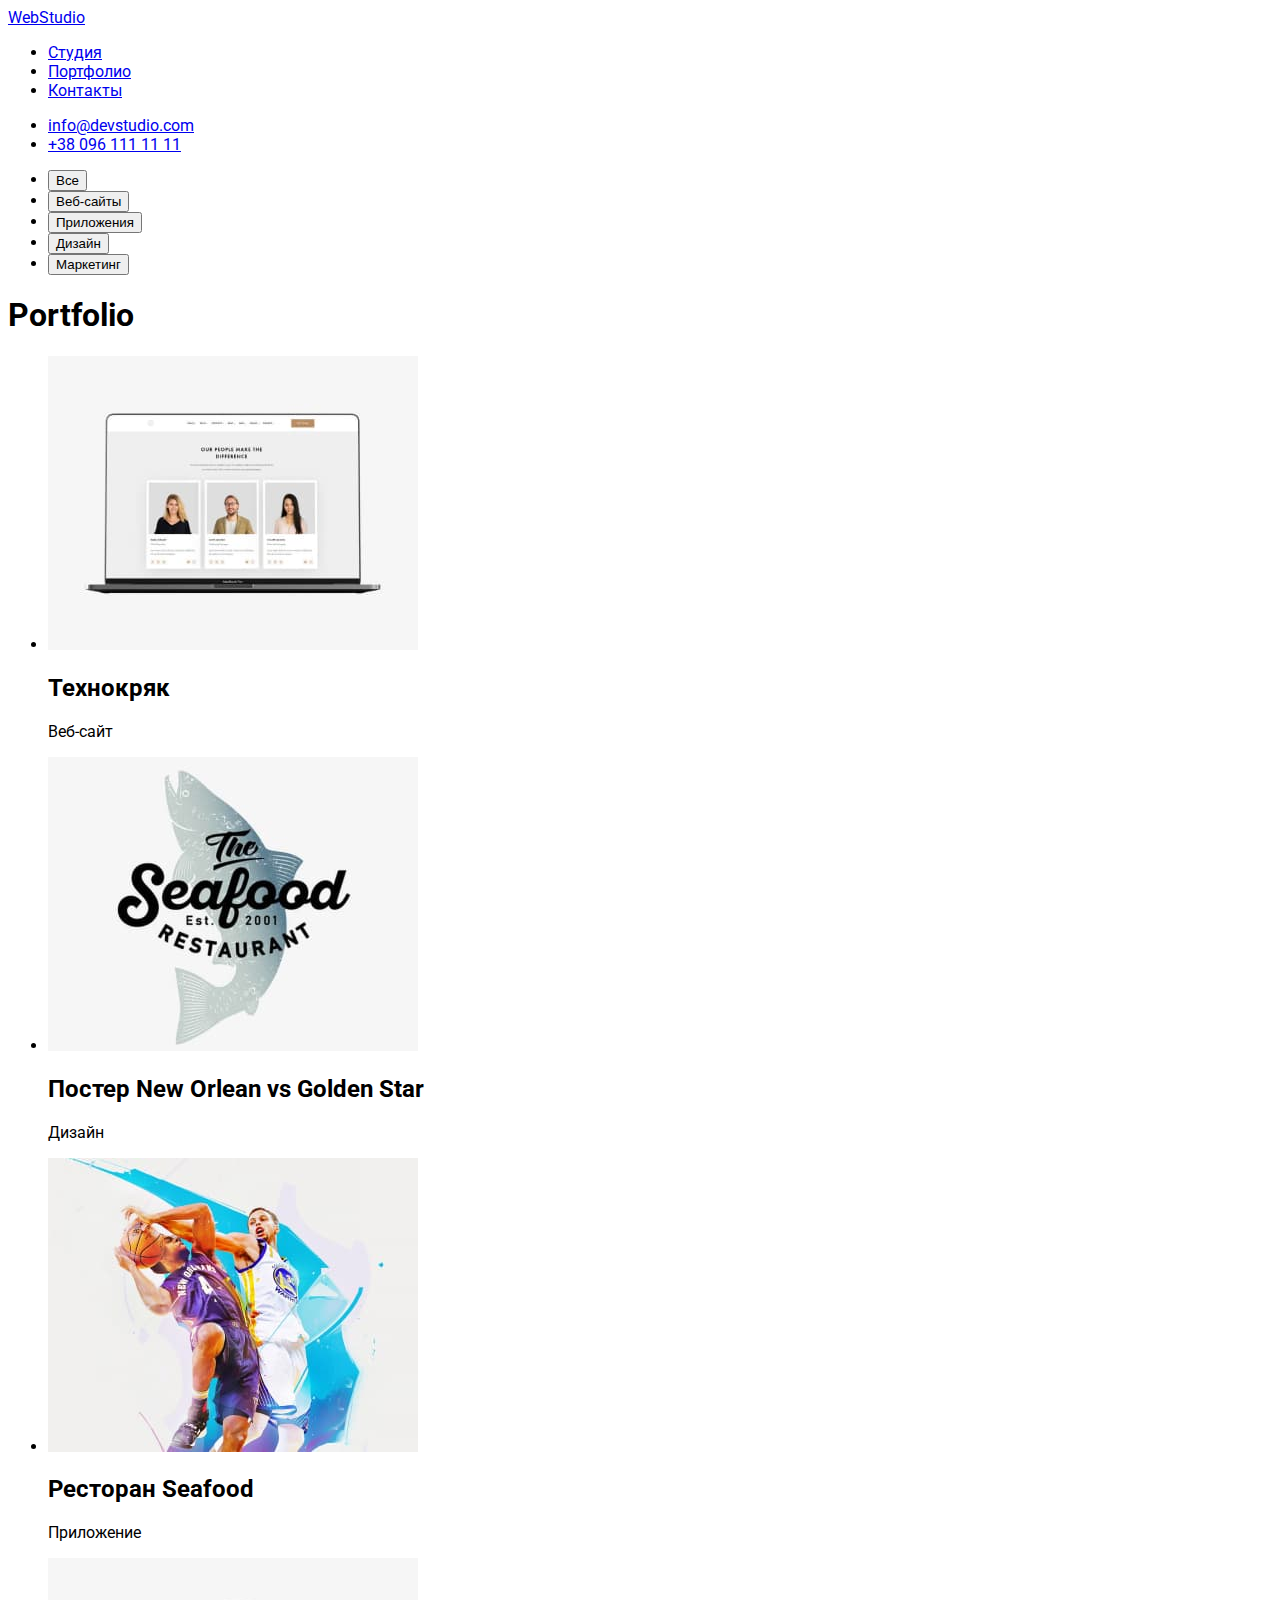
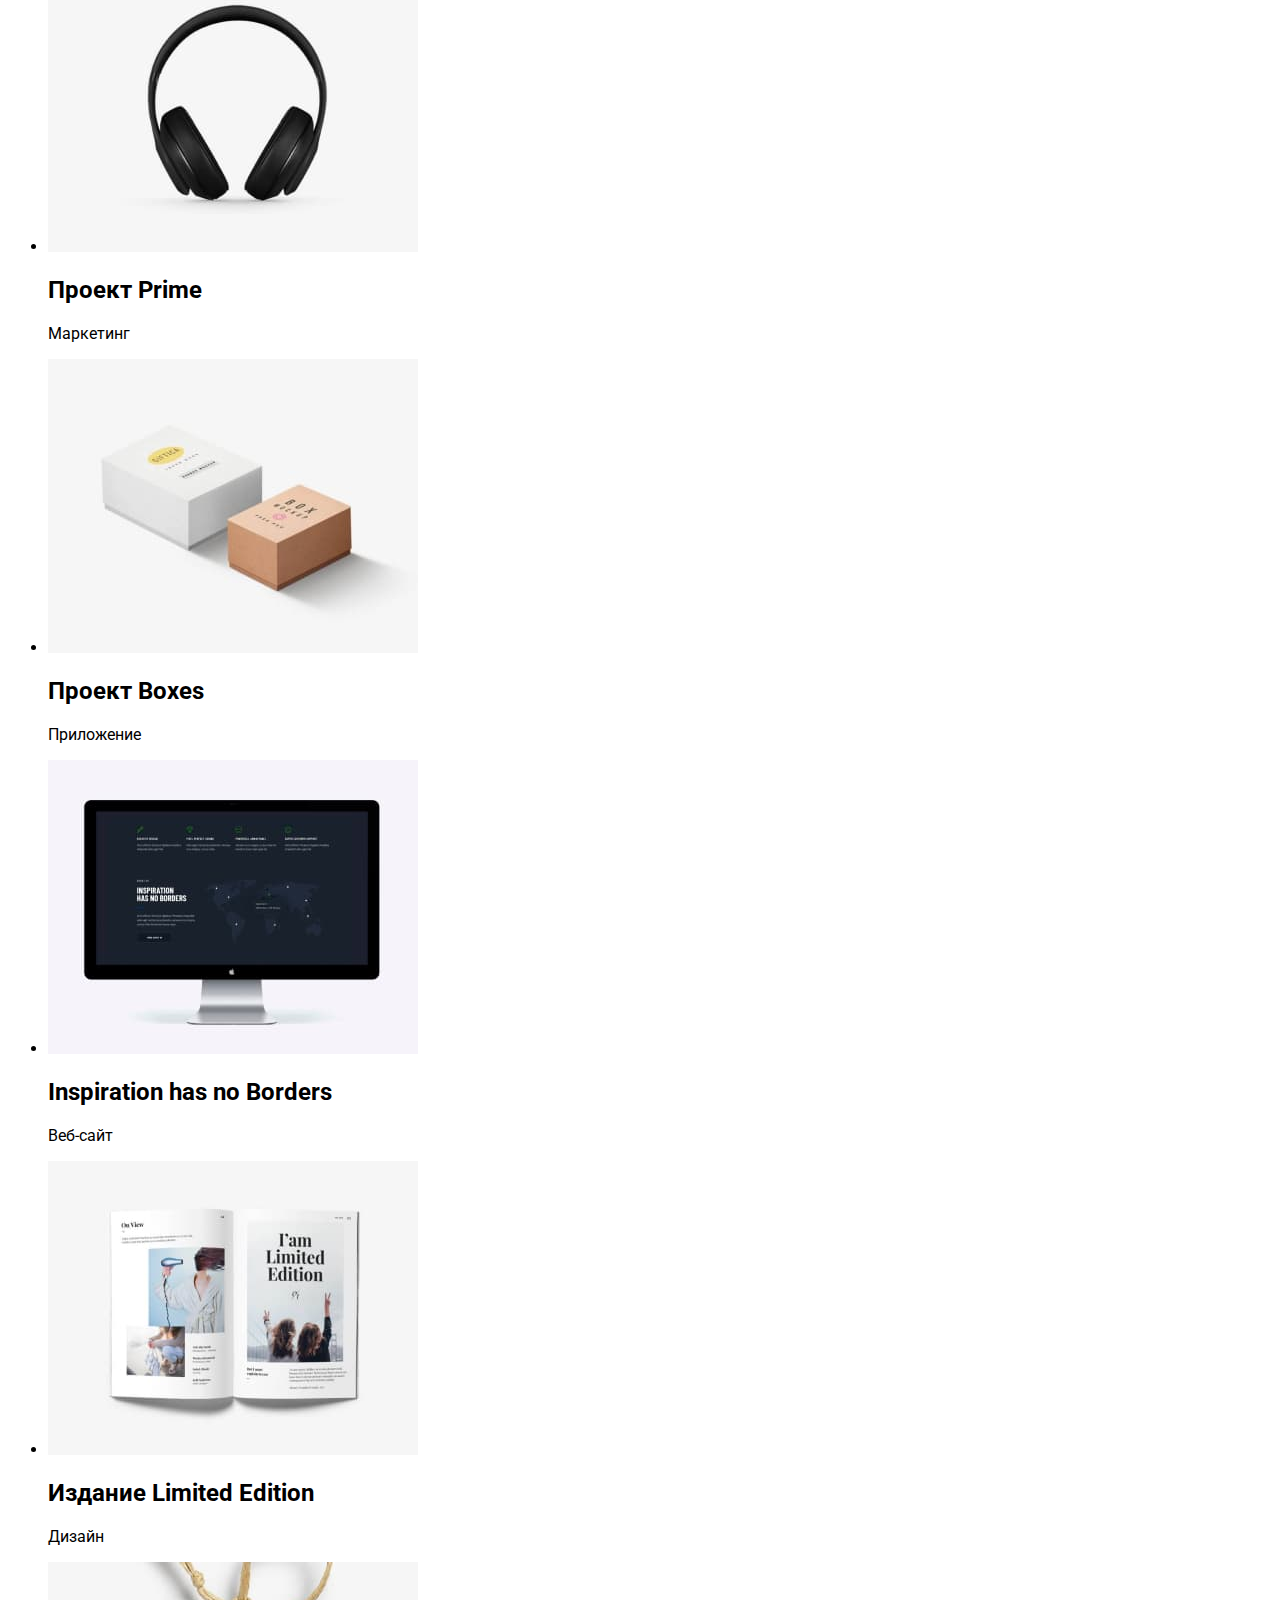
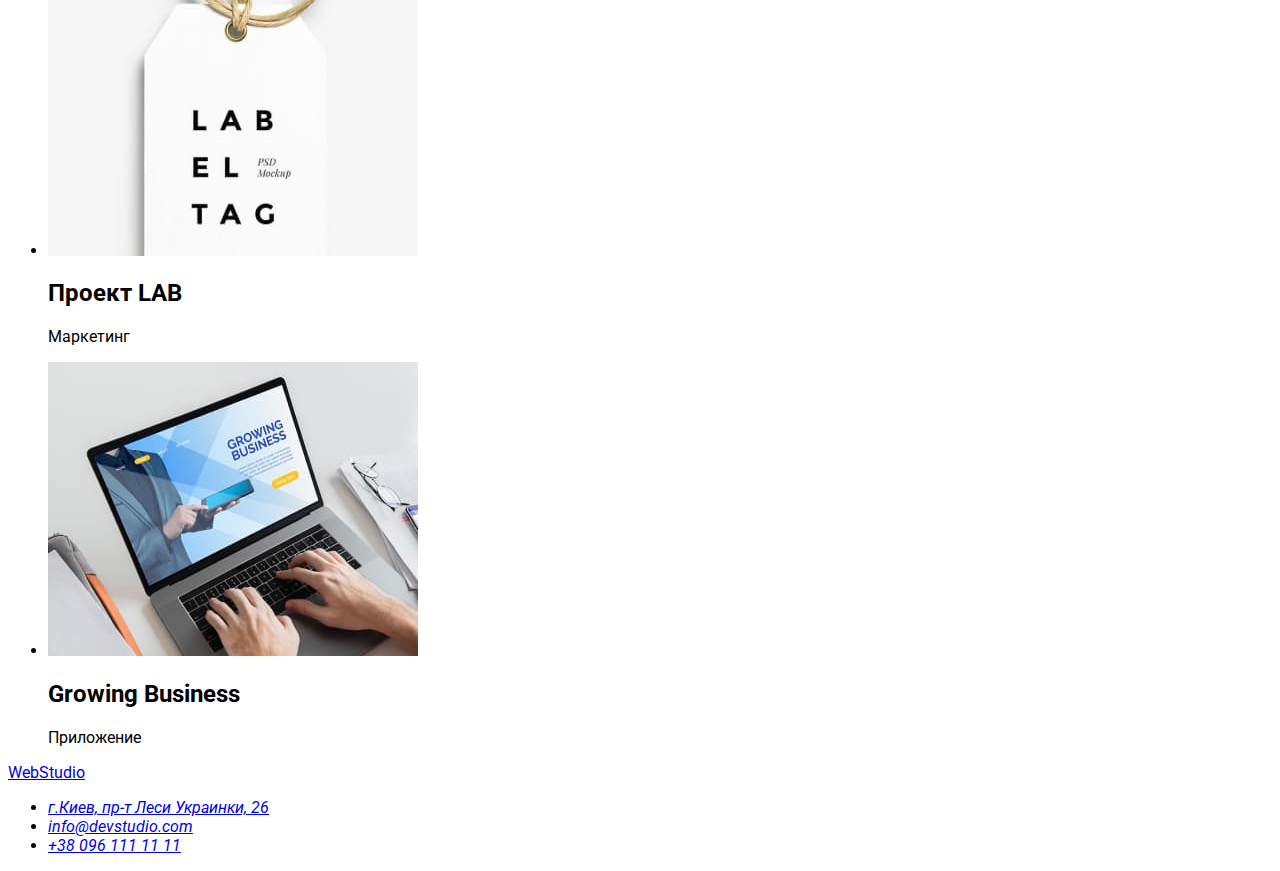
==== portfolio.html @ 1fa82687 "Portfolio html" ====
<!DOCTYPE html>
<html lang="en">

<head>
    <meta charset="UTF-8">
    <meta http-equiv="X-UA-Compatible" content="IE=edge">
    <meta name="viewport" content="width=device-width, initial-scale=1.0">
    <title>WebStudio</title>
    <link rel="preconnect" href="https://fonts.googleapis.com">
    <link rel="preconnect" href="https://fonts.gstatic.com" crossorigin>
    <link href="https://fonts.googleapis.com/css2?family=Roboto:wght@400;500;700;900&display=swap" rel="stylesheet">
    <link rel="stylesheet" href="./css/styles.css">
</head>

<body>
    <!-- шапка-->
    <header>
        <nav>
            <a href="./index.html">WebStudio</a>
            <ul>
                <li> <a href="/">Студия</a></li>
                <li> <a href="/">Портфолио</a></li>
                <li> <a href="/">Контакты</a></li>
            </ul>
        </nav>
        <ul>
            <li> <a href="mailto:info@devstudio.com">info@devstudio.com</a></li>
            <li> <a href="tel:+380961111111">+38 096 111 11 11</a></li>

        </ul>
    </header>

    <main>
      <section>
        <!-- <h2> Фильтры </h2> -->
        <ul>
            <li>
                <button type="button">Все</button>
            </li>
            <li>
                <button type="button">Веб-сайты</button>
            </li>
            <li>
                <button type="button">Приложения</button>
            </li>
            <li>
                <button type="button">Дизайн</button>
            </li>
            <li>
                <button type="button">Маркетинг</button>
            </li>
        </ul>
      </section>
    <!-- Project -->
        <section>
            <h1>Portfolio</h1>
            <ul>
                <li><img src="./img/project1.jpg" alt="Монитор">
                <h2>Технокряк </h2>
                <p>Веб-сайт</p>
                </li>
                <li><img src="./img/project2.jpg" alt="Баскетбол">
                <h2>Постер New Orlean vs Golden Star </h2>
                <p>Дизайн</p></li>
                <li><img src="./img/project3.jpg" alt="Ресторан Seafood">
                <h2>Ресторан Seafood </h2>
                <p>Приложение </p></li>
                <li><img src="./img/project4.jpg" alt="Игровые наушники">
                <h2>Проект Prime </h2>
                <p>Маркетинг</p></li>
                <li><img src="./img/project5.jpg" alt="Две коробочки">
                <h2>Проект Boxes</h2>
                <p>Приложение</p></li>
                <li><img src="./img/project6.jpg" alt="Экран моноблока">
                <h2>Inspiration has no Borders</h2>
                <p>Веб-сайт</p></li>
                <li><img src="./img/project7.jpg" alt="Открытая книга">
                 <h2>Издание Limited Edition</h2>
                <p>Дизайн</p></li>
                <li><img src="./img/project8.jpg" alt="Этикетка карточка">
                 <h2>Проект LAB</h2>
                <p>Маркетинг</p></li>
                <li><img src="./img/project9.jpg" alt="Открытый ноутбук">
                 <h2>Growing Business</h2>
                <p>Приложение</p></li>
            </ul>
        </section>
    </main>
    <!-- Footer-->
    <footer>
        <div>
            <a href="./index.html">WebStudio</a>
            <address>
                <ul>
                    <li><a
                            href="https://www.google.com.ua/maps/place/%D0%B1%D1%83%D0%BB.+%D0%9B%D0%B5%D1%81%D0%B8+%D0%A3%D0%BA%D1%80%D0%B0%D0%B8%D0%BD%D0%BA%D0%B8,+26,+%D0%9A%D0%B8%D0%B5%D0%B2,+02000/@50.4265807,30.5361971,17z/data=!3m1!4b1!4m5!3m4!1s0x40d4cf0e033ecbe9:0x57a4dffefec77da0!8m2!3d50.4265807!4d30.5383858?hl=ru">
                            г.Киев, пр-т Леси Украинки, 26</a></li>
                    <li> <a href="mailto:info@devstudio.com">info@devstudio.com</a></li>
                    <li> <a href="tel:+380961111111">+38 096 111 11 11</a></li>
                </ul>
            </address>


        </div>
    </footer>
</body>

</html>
---- css/styles.css ----
body {
  font-family: "Roboto", sans-serif;
}
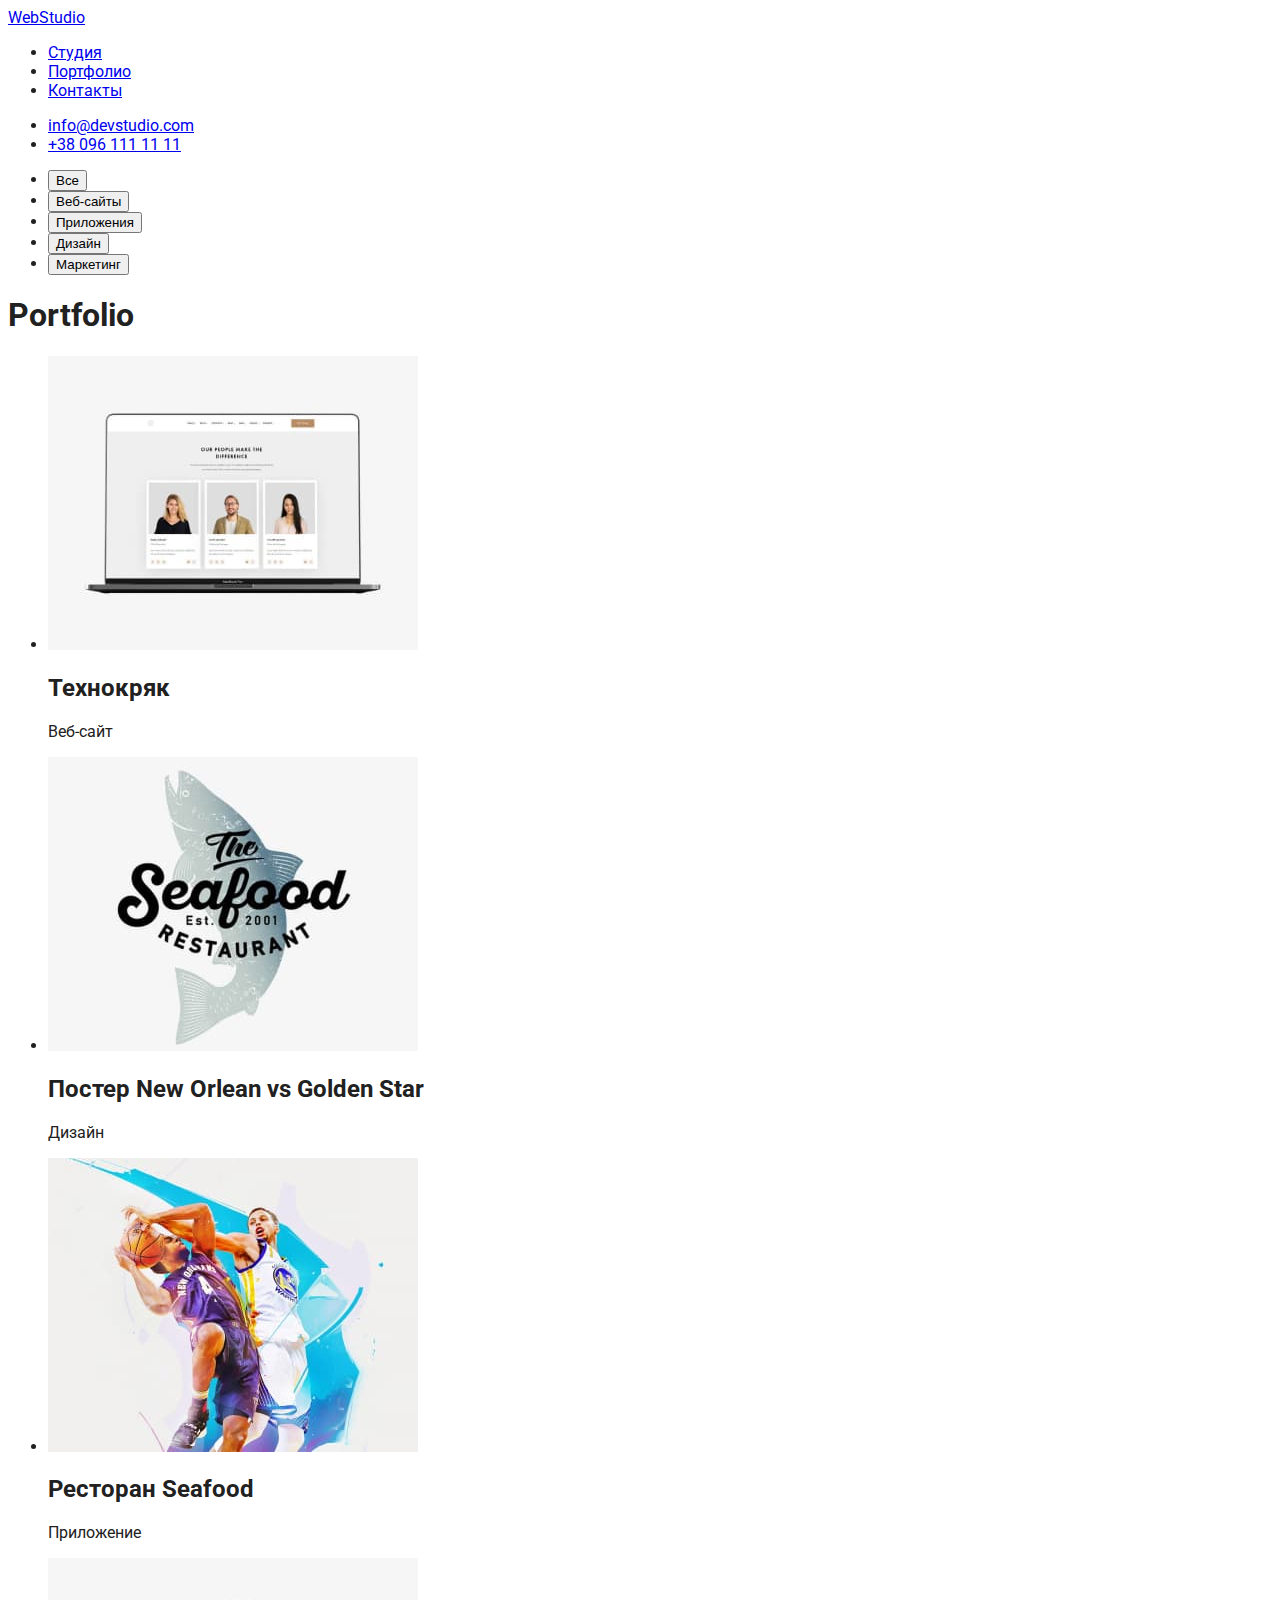
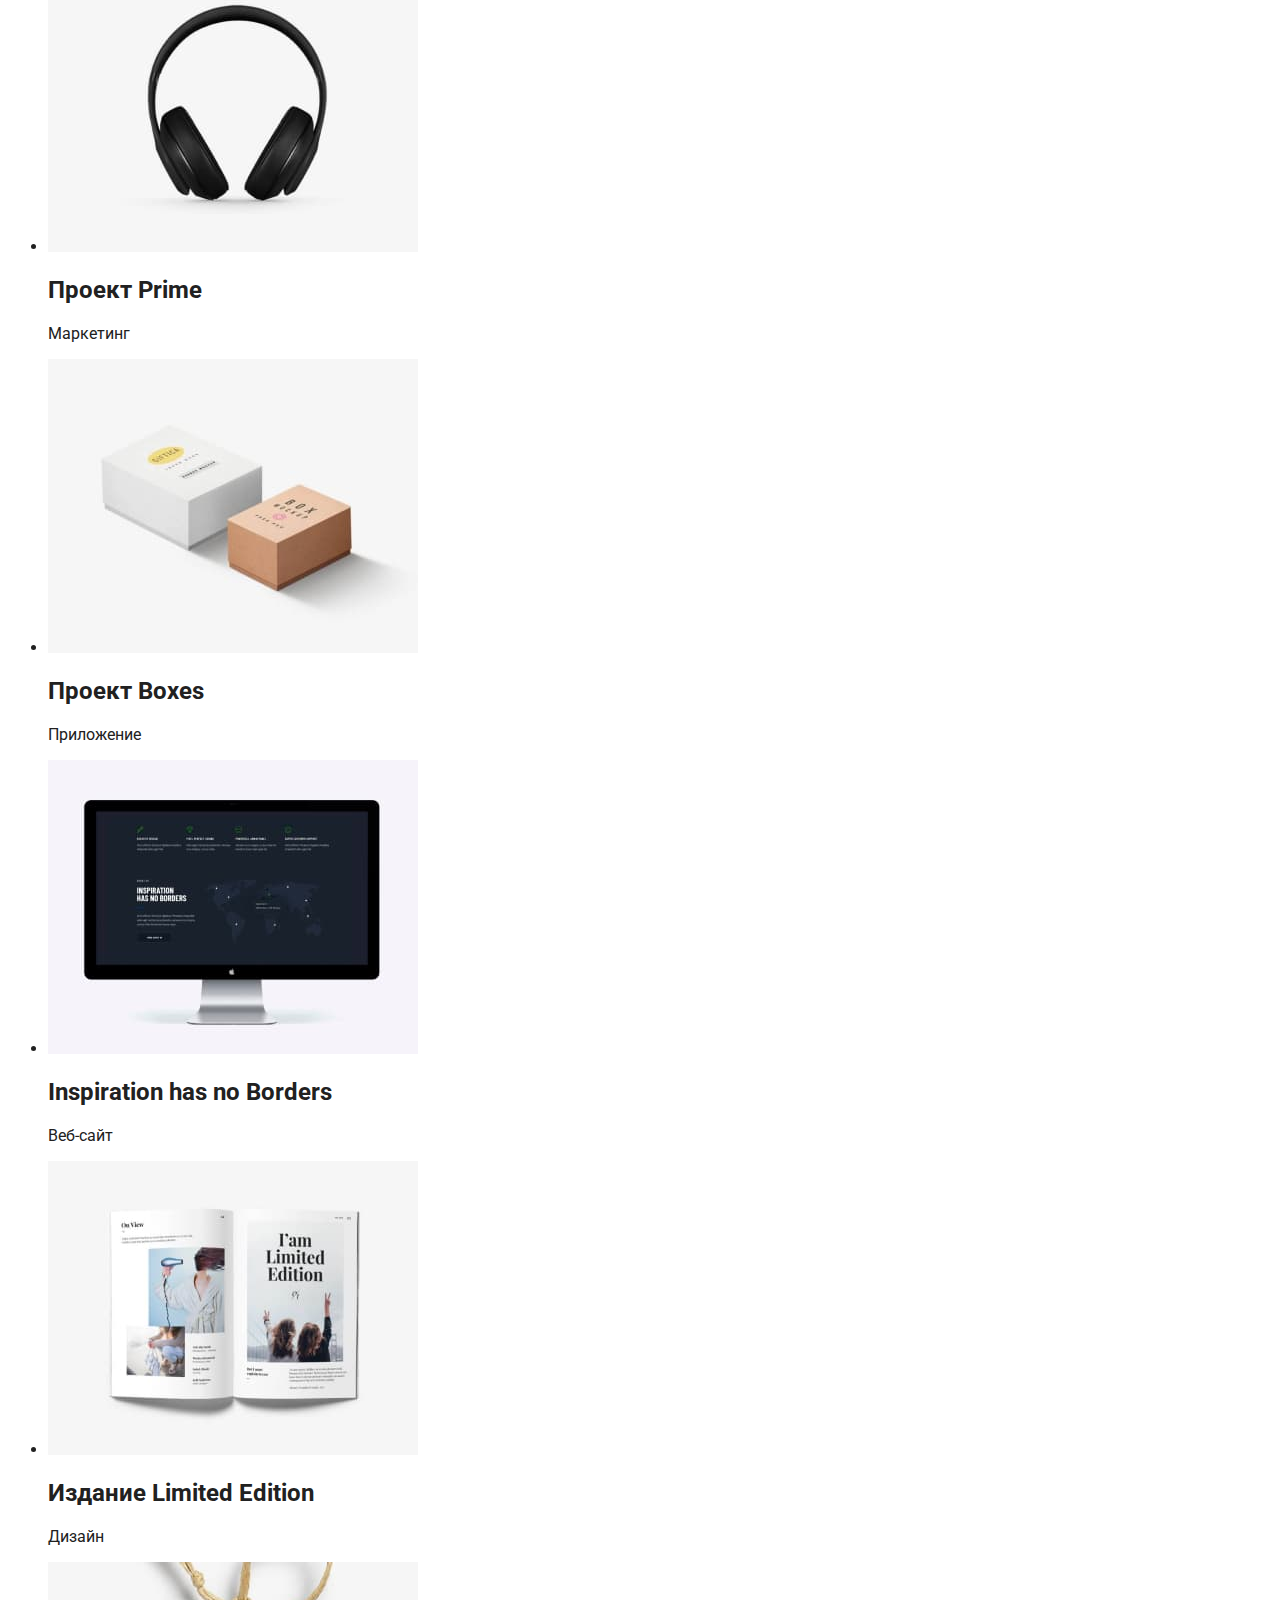
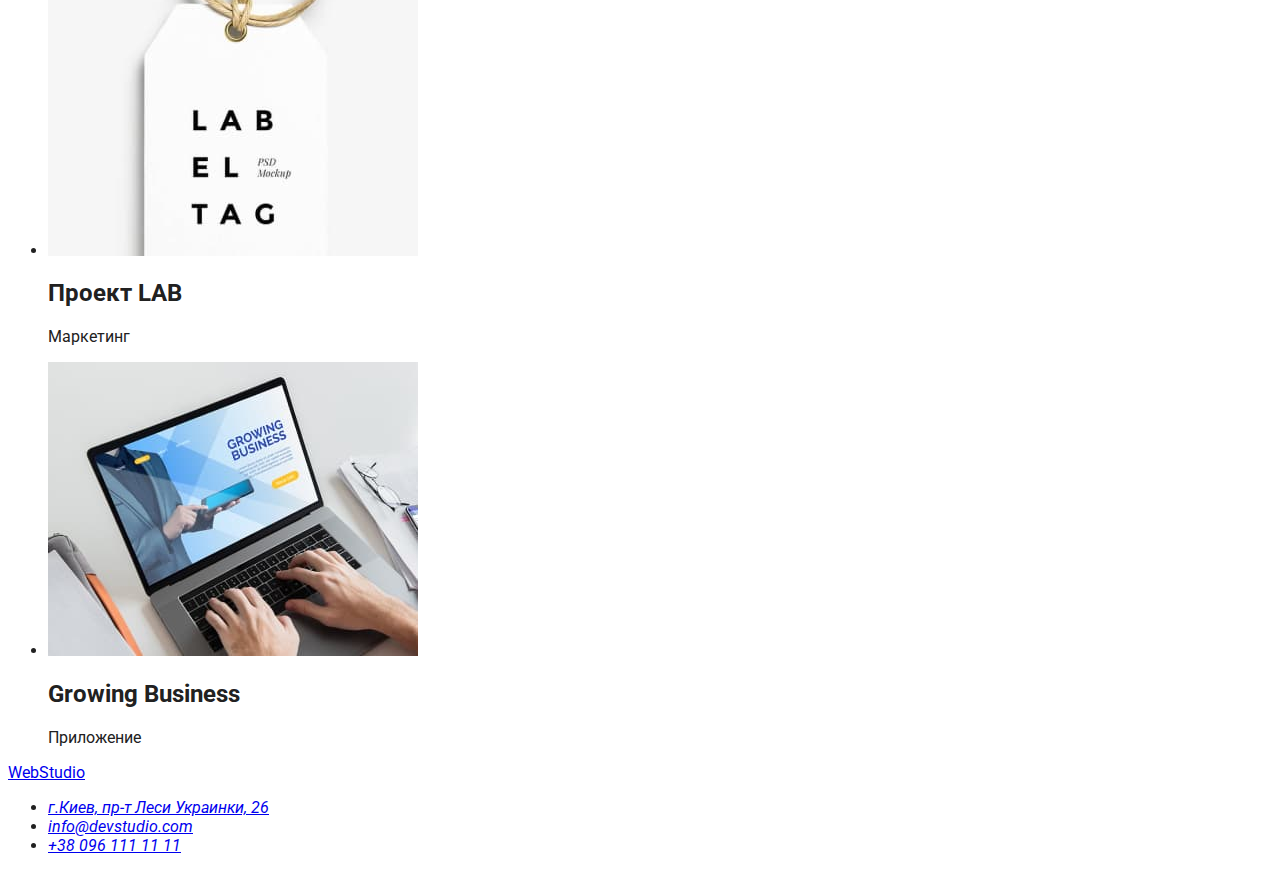
==== commit 9c209c28: "page-studio" ====
--- a/portfolio.html
+++ b/portfolio.html
@@ -18,7 +18,7 @@
         <nav>
             <a href="./index.html">WebStudio</a>
             <ul>
-                <li> <a href="/">Студия</a></li>
+                <li> <a href="./index.html">Студия</a></li>
                 <li> <a href="/">Портфолио</a></li>
                 <li> <a href="/">Контакты</a></li>
             </ul>
--- a/css/styles.css
+++ b/css/styles.css
@@ -1,3 +1,196 @@
-body {
+:root {
+    --primary-text-color: #212121;
+    --text-color: #757575;
+    --color-accent:#2196F3;
+}
+  body {
   font-family: "Roboto", sans-serif;
+  background-color: #ffffff;
+  color: #212121;
 }
+/*  Основной цвет текста черный #212121  */
+/*  Вторичный цвет черного текста #757575 */
+/*  Цвет текста белый #FFFFFF */
+/*  Цвет акцента #2196F3 */
+/*  Цвет футера емаил и тел rgba(255, 255, 255, 0.6)*/
+/*  Первичный светлый цвет фона  #FFFFFF */
+/*  Первичный черный цвет фона #2F303A */
+/*  Вторичный светлый цвет фона #EEEEEE */
+/*  Фон секции особенности и работа #E5E5E5  */
+/*  Фон секции команда #F5F4FA  */
+
+.list {
+  list-style: none;
+}
+
+/*------------Header-------  */
+.logo {
+  color: var(--primary-text-color);
+  font-weight: 700;
+  font-size: 26px;
+  line-height: 1,19;
+  letter-spacing: 0.03em;
+}
+.site-nav .link {
+  color: var(--primary-text-color);
+  font-weight: 500;
+  font-size: 14px;
+  line-height: 16px;
+  letter-spacing: 0.02em;
+}
+.site-nav .link:hover,
+.site-nav .link:focus {
+  color: var(--color-accent);
+}
+
+.header-contacts .link {
+  color: var(--text-color);
+  font-weight: 500;
+  font-size: 14px;
+  line-height: 1,14;
+  letter-spacing: 0.02em
+}
+.header-contacts .link:hover,
+.header-contacts .link:focus{
+  color: var(--color-accent );
+}
+
+/* ----------- Hero------------ */
+.hero{
+  /* width: 1600px;
+  height: 600px;
+  left: 0px;
+  top: 80px; */
+  background: #2F303A;
+}
+.hero-title{
+  font-weight: 900;
+  font-size: 44px;
+  line-height: 1,36;
+  text-align: center;
+  letter-spacing: 0.06em;
+  text-transform: uppercase;
+  color: #FFFFFF;
+  
+}
+.hero-btn{
+
+}
+.button {
+  cursor: pointer;
+}
+
+/* ------------Features -------- */
+
+.features {
+  background-color:#E5E5E5 ;
+}
+
+.features-list {}
+
+.features-title {
+  font-weight: 700;
+  font-size: 14px;
+  line-height: 1.14;
+  letter-spacing: 0.03em;
+  text-transform: uppercase;
+  color: var(--primary-text-color);
+}
+
+.features-text {
+  font-weight: 400;
+  font-size: 14px;
+  line-height: 1,71;
+  letter-spacing: 0.03em;
+  color: var(--text-color);
+}
+
+/* -----   work --------- */
+
+.work {
+  background-color: #E5E5E5;
+}
+
+.work-title {
+  font-weight: 700;
+  font-size: 36px;
+  line-height: 1,16;
+  text-align: center;
+  letter-spacing: 0.03em;
+  color: var(--primary-text-color)
+}
+.work-list {}
+
+/* ------- Team---------- */
+.team {
+  background: #F5F4FA;
+}
+
+.team-title {
+  font-weight: 700;
+  font-size: 36px;
+  line-height: 1,16;
+  text-align: center;
+  letter-spacing: 0.03em;
+  color: var(--primary-text-color);
+}
+
+.team-list {
+  background-color: #ffffff;
+}
+
+.team-picture {}
+
+.picture-title {
+  font-weight: 500;
+  font-size: 16px;
+  line-height: 1,18;
+  text-align: center;
+  letter-spacing: 0.03em;
+  color: var(--primary-text-color)
+}
+
+.picture-text {
+  font-weight: 400;
+  font-size: 16px;
+  line-height: 1,18;
+  text-align: center;
+  letter-spacing: 0.03em;
+  
+  color: var(--text-color);
+}
+/* ------ footer------- */
+.footer {
+  background-color: #2F303A;
+
+}
+.footer-logo{font-weight: 700;
+font-size: 26px;
+line-height: 1,19;
+letter-spacing: 0.03em;
+color: #FFFFFF;}
+
+.footer-link {
+  font-style: normal ;
+}
+.link-map{
+font-weight: 400;
+font-size: 14px;
+line-height: 1,71;
+letter-spacing: 0.03em;
+color: #FFFFFF;
+}
+.link-email{
+font-weight: 400;
+font-size: 14px;
+line-height: 1,71;
+letter-spacing: 0.03em;
+color: rgba(255, 255, 255, 0.6);
+}
+.link-tel{
+font-weight: 400;
+font-size: 14px;
+line-height: 1,71;
+letter-spacing: 0.03em;
+color: rgba(255, 255, 255, 0.6);
+}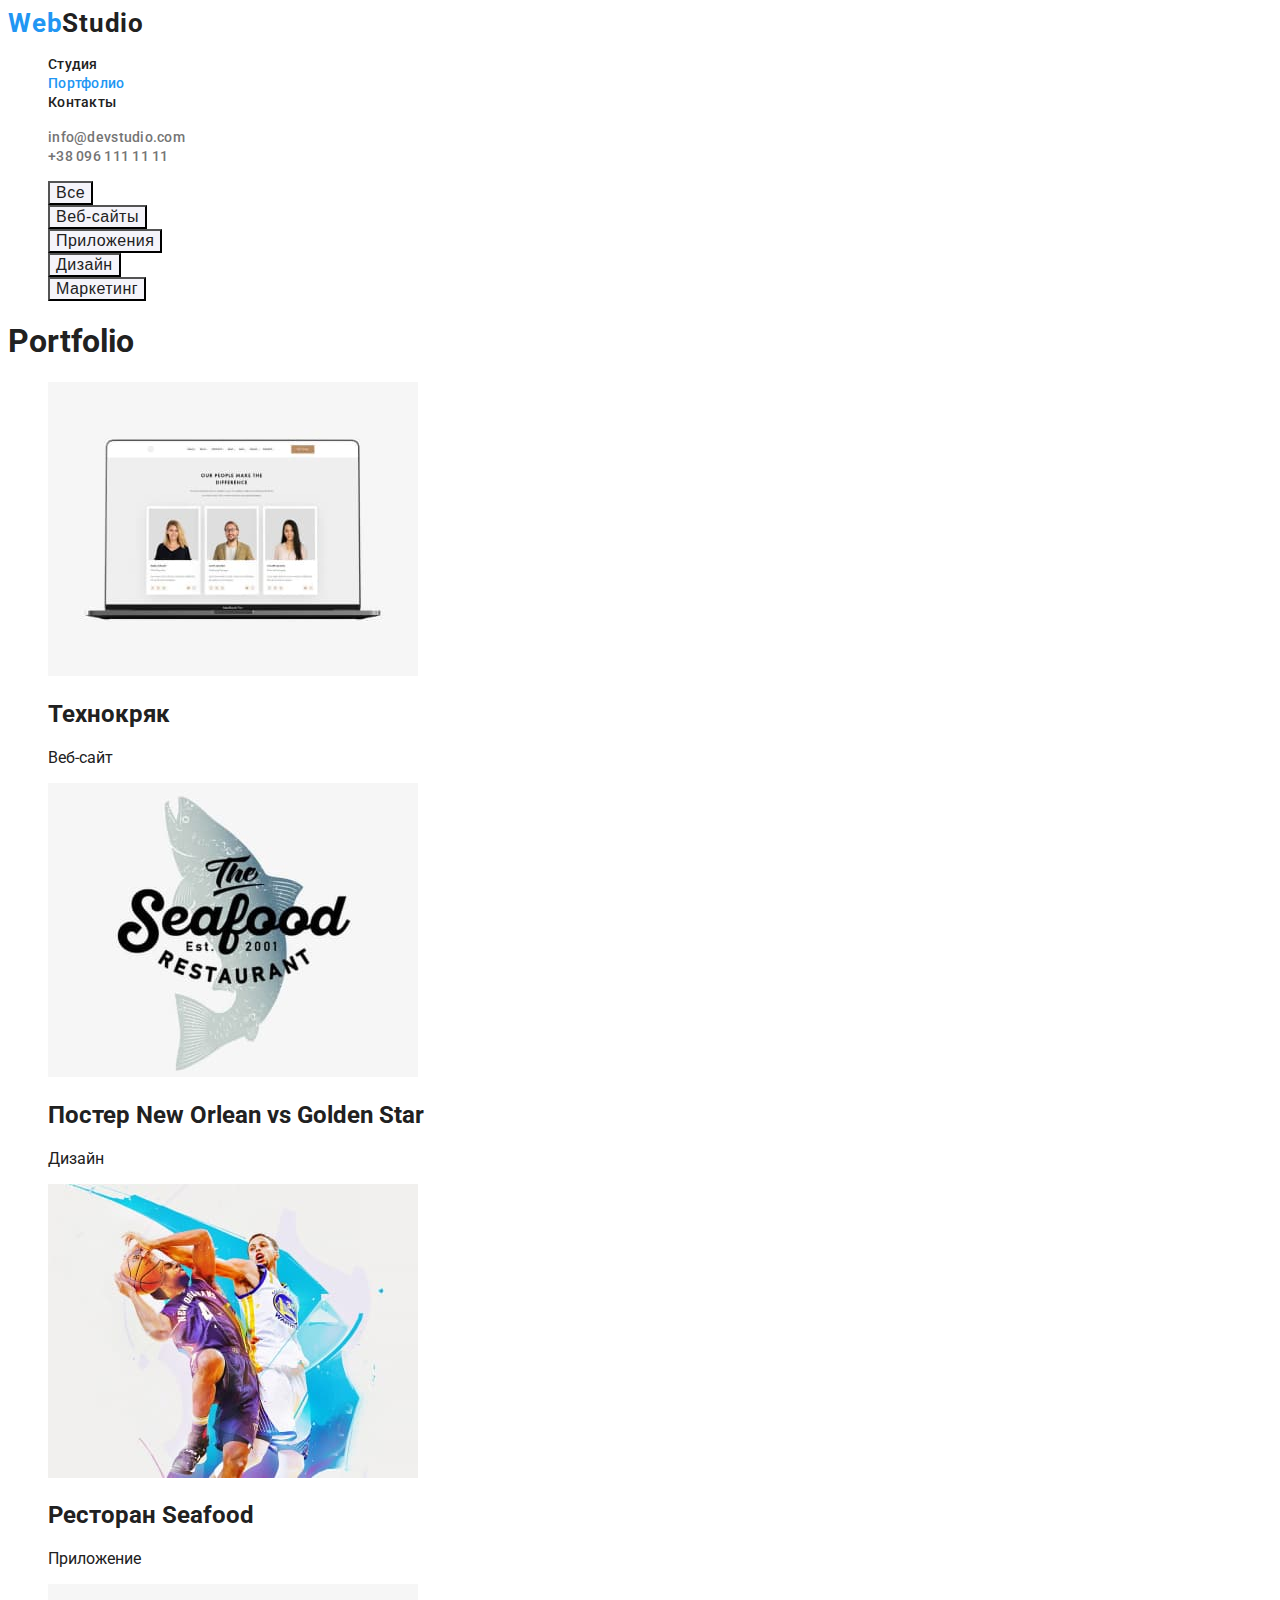
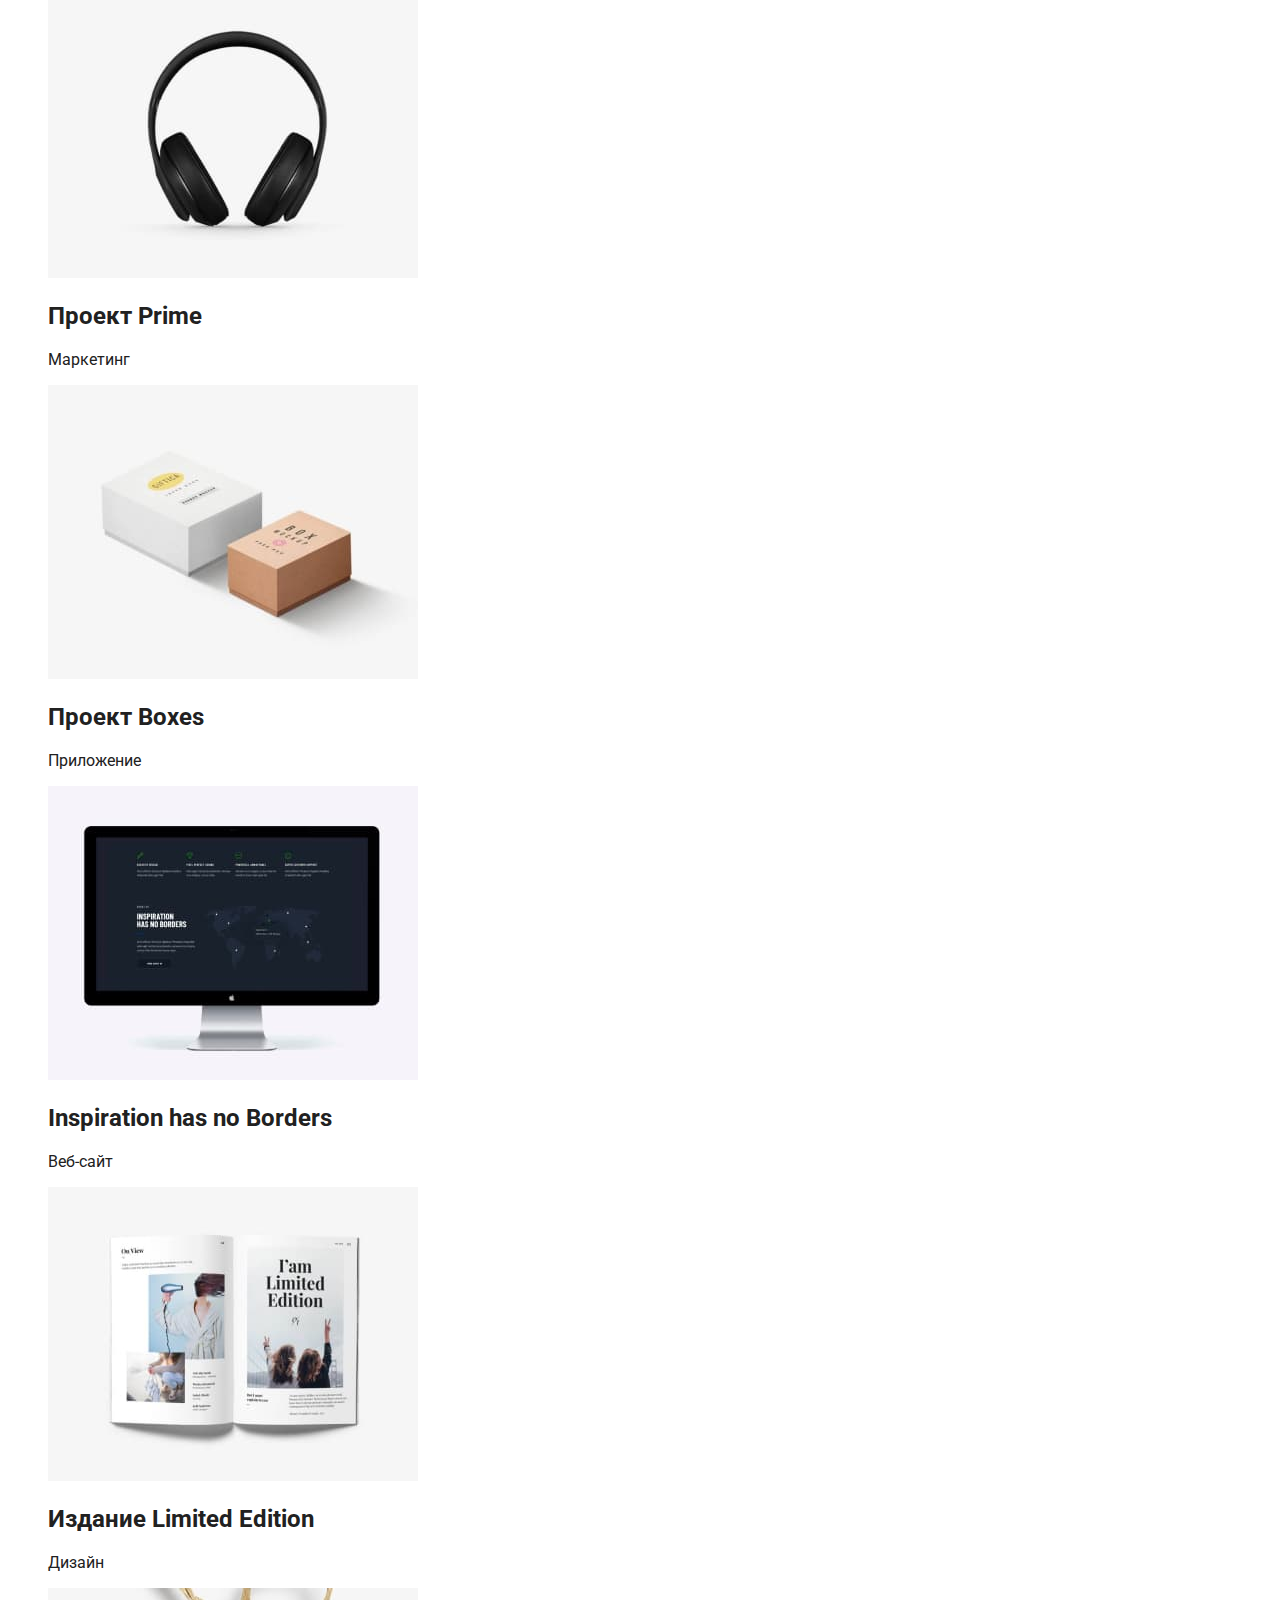
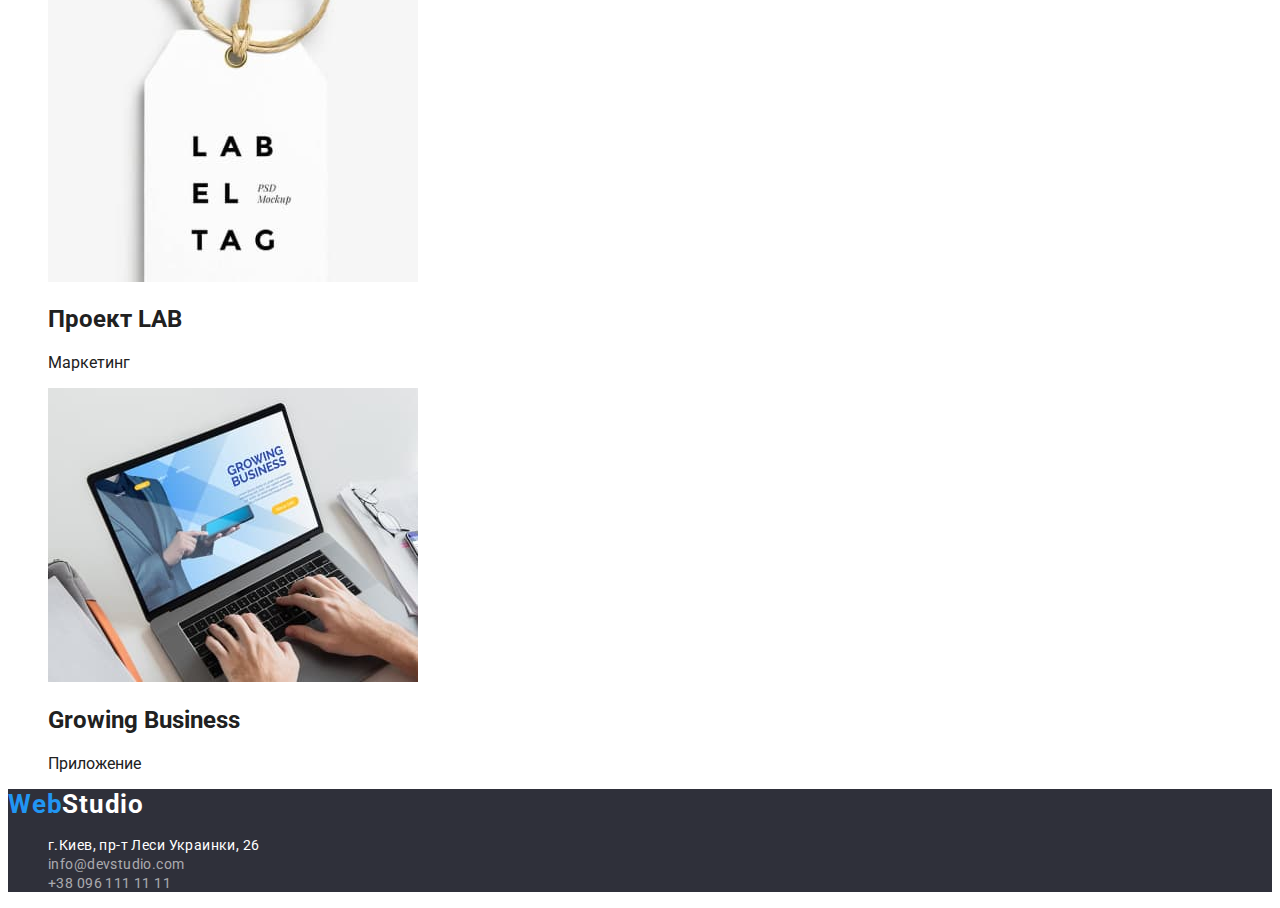
==== commit 15b368d7: "добавляет цвета" ====
--- a/portfolio.html
+++ b/portfolio.html
@@ -13,96 +13,94 @@
 </head>
 
 <body>
-    <!-- шапка-->
-    <header>
+    <!-- header -->
+    <header class="header-page">
         <nav>
-            <a href="./index.html">WebStudio</a>
-            <ul>
-                <li> <a href="./index.html">Студия</a></li>
-                <li> <a href="/">Портфолио</a></li>
-                <li> <a href="/">Контакты</a></li>
+            <a href="./index.html" class="logo"><span class="header-logo">Web</span>Studio </a>
+            <ul class="site-nav list">
+                <li> <a href="./index.html" class="link">Студия</a></li>
+                <li> <a href="./portfolio.html" class="link current">Портфолио</a></li>
+                <li> <a href="/" class="link">Контакты</a></li>
             </ul>
         </nav>
-        <ul>
-            <li> <a href="mailto:info@devstudio.com">info@devstudio.com</a></li>
-            <li> <a href="tel:+380961111111">+38 096 111 11 11</a></li>
-
+        <ul class="header-contacts list">
+            <li> <a href="mailto:info@devstudio.com" class="link">info@devstudio.com</a></li>
+            <li> <a href="tel:+380961111111" class="link">+38 096 111 11 11</a></li>
+    
         </ul>
     </header>
 
     <main>
-      <section>
+      <section class="filters">
         <!-- <h2> Фильтры </h2> -->
-        <ul>
+        <ul class="filters-list list">
             <li>
-                <button type="button">Все</button>
+                <button type="button"class="filters-btn">Все</button>
             </li>
             <li>
-                <button type="button">Веб-сайты</button>
+                <button type="button"class="filters-btn">Веб-сайты</button>
             </li>
             <li>
-                <button type="button">Приложения</button>
+                <button type="button"class="filters-btn">Приложения</button>
             </li>
             <li>
-                <button type="button">Дизайн</button>
+                <button type="button" class="filters-btn">Дизайн</button>
             </li>
             <li>
-                <button type="button">Маркетинг</button>
+                <button type="button"class="filters-btn">Маркетинг</button>
             </li>
         </ul>
       </section>
     <!-- Project -->
-        <section>
-            <h1>Portfolio</h1>
-            <ul>
+        <section class="project"> 
+            <h1 class="project-title">Portfolio</h1>
+            <ul class="project-items list">
                 <li><img src="./img/project1.jpg" alt="Монитор">
-                <h2>Технокряк </h2>
-                <p>Веб-сайт</p>
+                <h2 class="title-item">Технокряк </h2>
+                <p class="project-text">Веб-сайт</p>
                 </li>
                 <li><img src="./img/project2.jpg" alt="Баскетбол">
-                <h2>Постер New Orlean vs Golden Star </h2>
-                <p>Дизайн</p></li>
+                <h2 class="title-item">Постер New Orlean vs Golden Star </h2>
+                <p class="project-text">Дизайн</p></li>
                 <li><img src="./img/project3.jpg" alt="Ресторан Seafood">
-                <h2>Ресторан Seafood </h2>
-                <p>Приложение </p></li>
+                <h2 class="title-item">Ресторан Seafood </h2>
+                <p class="project-text">Приложение </p></li>
                 <li><img src="./img/project4.jpg" alt="Игровые наушники">
-                <h2>Проект Prime </h2>
-                <p>Маркетинг</p></li>
+                <h2 class="title-item">Проект Prime </h2>
+                <p class="project-text">Маркетинг</p></li>
                 <li><img src="./img/project5.jpg" alt="Две коробочки">
-                <h2>Проект Boxes</h2>
-                <p>Приложение</p></li>
+                <h2 class="title-item">Проект Boxes</h2>
+                <p class="project-text">Приложение</p></li>
                 <li><img src="./img/project6.jpg" alt="Экран моноблока">
-                <h2>Inspiration has no Borders</h2>
-                <p>Веб-сайт</p></li>
+                <h2 class="title-item">Inspiration has no Borders</h2>
+                <p class="project-text">Веб-сайт</p></li>
                 <li><img src="./img/project7.jpg" alt="Открытая книга">
-                 <h2>Издание Limited Edition</h2>
-                <p>Дизайн</p></li>
+                 <h2 class="title-item">Издание Limited Edition</h2>
+                <p class="project-text">Дизайн</p></li>
                 <li><img src="./img/project8.jpg" alt="Этикетка карточка">
-                 <h2>Проект LAB</h2>
-                <p>Маркетинг</p></li>
+                 <h2 class="title-item">Проект LAB</h2>
+                <p class="project-text">Маркетинг</p></li>
                 <li><img src="./img/project9.jpg" alt="Открытый ноутбук">
-                 <h2>Growing Business</h2>
-                <p>Приложение</p></li>
+                 <h2 class="title-item">Growing Business</h2>
+                <p class="project-text">Приложение</p></li>
             </ul>
         </section>
     </main>
-    <!-- Footer-->
-    <footer>
-        <div>
-            <a href="./index.html">WebStudio</a>
-            <address>
-                <ul>
-                    <li><a
-                            href="https://www.google.com.ua/maps/place/%D0%B1%D1%83%D0%BB.+%D0%9B%D0%B5%D1%81%D0%B8+%D0%A3%D0%BA%D1%80%D0%B0%D0%B8%D0%BD%D0%BA%D0%B8,+26,+%D0%9A%D0%B8%D0%B5%D0%B2,+02000/@50.4265807,30.5361971,17z/data=!3m1!4b1!4m5!3m4!1s0x40d4cf0e033ecbe9:0x57a4dffefec77da0!8m2!3d50.4265807!4d30.5383858?hl=ru">
-                            г.Киев, пр-т Леси Украинки, 26</a></li>
-                    <li> <a href="mailto:info@devstudio.com">info@devstudio.com</a></li>
-                    <li> <a href="tel:+380961111111">+38 096 111 11 11</a></li>
-                </ul>
-            </address>
-
-
-        </div>
-    </footer>
+<!-- Footer-->
+<footer>
+    <div class="footer">
+        <a href="./index.html" class="footer-logo"> <span class="footer-web">Web</span>Studio</a>
+        <address>
+            <ul class="footer-link list">
+                <li><a href="https://www.google.com.ua/maps/place/%D0%B1%D1%83%D0%BB.+%D0%9B%D0%B5%D1%81%D0%B8+%D0%A3%D0%BA%D1%80%D0%B0%D0%B8%D0%BD%D0%BA%D0%B8,+26,+%D0%9A%D0%B8%D0%B5%D0%B2,+02000/@50.4265807,30.5361971,17z/data=!3m1!4b1!4m5!3m4!1s0x40d4cf0e033ecbe9:0x57a4dffefec77da0!8m2!3d50.4265807!4d30.5383858?hl=ru"
+                        class="link-map">
+                        г.Киев, пр-т Леси Украинки, 26</a></li>
+                <li> <a href="mailto:info@devstudio.com" class="link-email">info@devstudio.com</a></li>
+                <li> <a href="tel:+380961111111" class="link-tel">+38 096 111 11 11</a></li>
+            </ul>
+        </address>
+    </div>
+</footer>
 </body>
 
 </html>--- a/css/styles.css
+++ b/css/styles.css
@@ -17,10 +17,11 @@
 /*  Первичный черный цвет фона #2F303A */
 /*  Вторичный светлый цвет фона #EEEEEE */
 /*  Фон секции особенности и работа #E5E5E5  */
-/*  Фон секции команда #F5F4FA  */
+/*  Фон секции команда и фон кнопок #F5F4FA  */
 
 .list {
   list-style: none;
+
 }
 
 /*------------Header-------  */
@@ -30,25 +31,35 @@
   font-size: 26px;
   line-height: 1,19;
   letter-spacing: 0.03em;
+  text-decoration: none;
+}
+.header-logo{
+  color: var(--color-accent);
 }
 .site-nav .link {
   color: var(--primary-text-color);
   font-weight: 500;
   font-size: 14px;
-  line-height: 16px;
+  line-height: 1,14;
   letter-spacing: 0.02em;
+  text-decoration: none;
 }
 .site-nav .link:hover,
 .site-nav .link:focus {
   color: var(--color-accent);
 }
 
+.site-nav .link.current{
+  color: var(--color-accent);
+}
+
 .header-contacts .link {
   color: var(--text-color);
   font-weight: 500;
   font-size: 14px;
   line-height: 1,14;
-  letter-spacing: 0.02em
+  letter-spacing: 0.02em;
+  text-decoration: none;
 }
 .header-contacts .link:hover,
 .header-contacts .link:focus{
@@ -74,10 +85,14 @@
   
 }
 .hero-btn{
-
+cursor: pointer;
+background-color: var(--color-accent);
+color: #ffffff;
 }
 .button {
   cursor: pointer;
+  color: #212121;
+  background-color: #F5F4FA;
 }
 
 /* ------------Features -------- */
@@ -123,7 +138,7 @@
 
 /* ------- Team---------- */
 .team {
-  background: #F5F4FA;
+  background:#F5F4FA;
 }
 
 .team-title {
@@ -162,16 +177,21 @@
 /* ------ footer------- */
 .footer {
   background-color: #2F303A;
-
-}
+ }
 .footer-logo{font-weight: 700;
 font-size: 26px;
 line-height: 1,19;
 letter-spacing: 0.03em;
-color: #FFFFFF;}
+color: #FFFFFF;
+text-decoration: none;
+}
+.footer-web{
+  color: var(--color-accent);
+}
 
 .footer-link {
   font-style: normal ;
+  text-decoration: none;
 }
 .link-map{
 font-weight: 400;
@@ -179,6 +199,7 @@
 line-height: 1,71;
 letter-spacing: 0.03em;
 color: #FFFFFF;
+text-decoration: none;
 }
 .link-email{
 font-weight: 400;
@@ -186,6 +207,7 @@
 line-height: 1,71;
 letter-spacing: 0.03em;
 color: rgba(255, 255, 255, 0.6);
+text-decoration: none;
 }
 .link-tel{
 font-weight: 400;
@@ -193,4 +215,40 @@
 line-height: 1,71;
 letter-spacing: 0.03em;
 color: rgba(255, 255, 255, 0.6);
-}+text-decoration: none;
+}
+
+
+/* ----- PORTFOLIO--------- */
+/* ------ filters---------- */
+.filters {}
+
+.filters-list {}
+
+.filters-btn {
+  cursor: pointer;
+  color: #212121;
+  background-color: #F5F4FA;
+  font-weight: 500;
+  font-size: 16px;
+  line-height: 1,62;
+  text-align: center;
+  letter-spacing: 0.03em;
+
+}
+.filters-btn:hover, 
+.filters-btn:focus {
+  color: #FFFFFF;
+  background-color: #2196F3;
+}
+
+/* ------ project------- */
+.project {}
+
+.project-title {}
+
+.project-items {}
+
+.title-item {}
+
+.project-text {}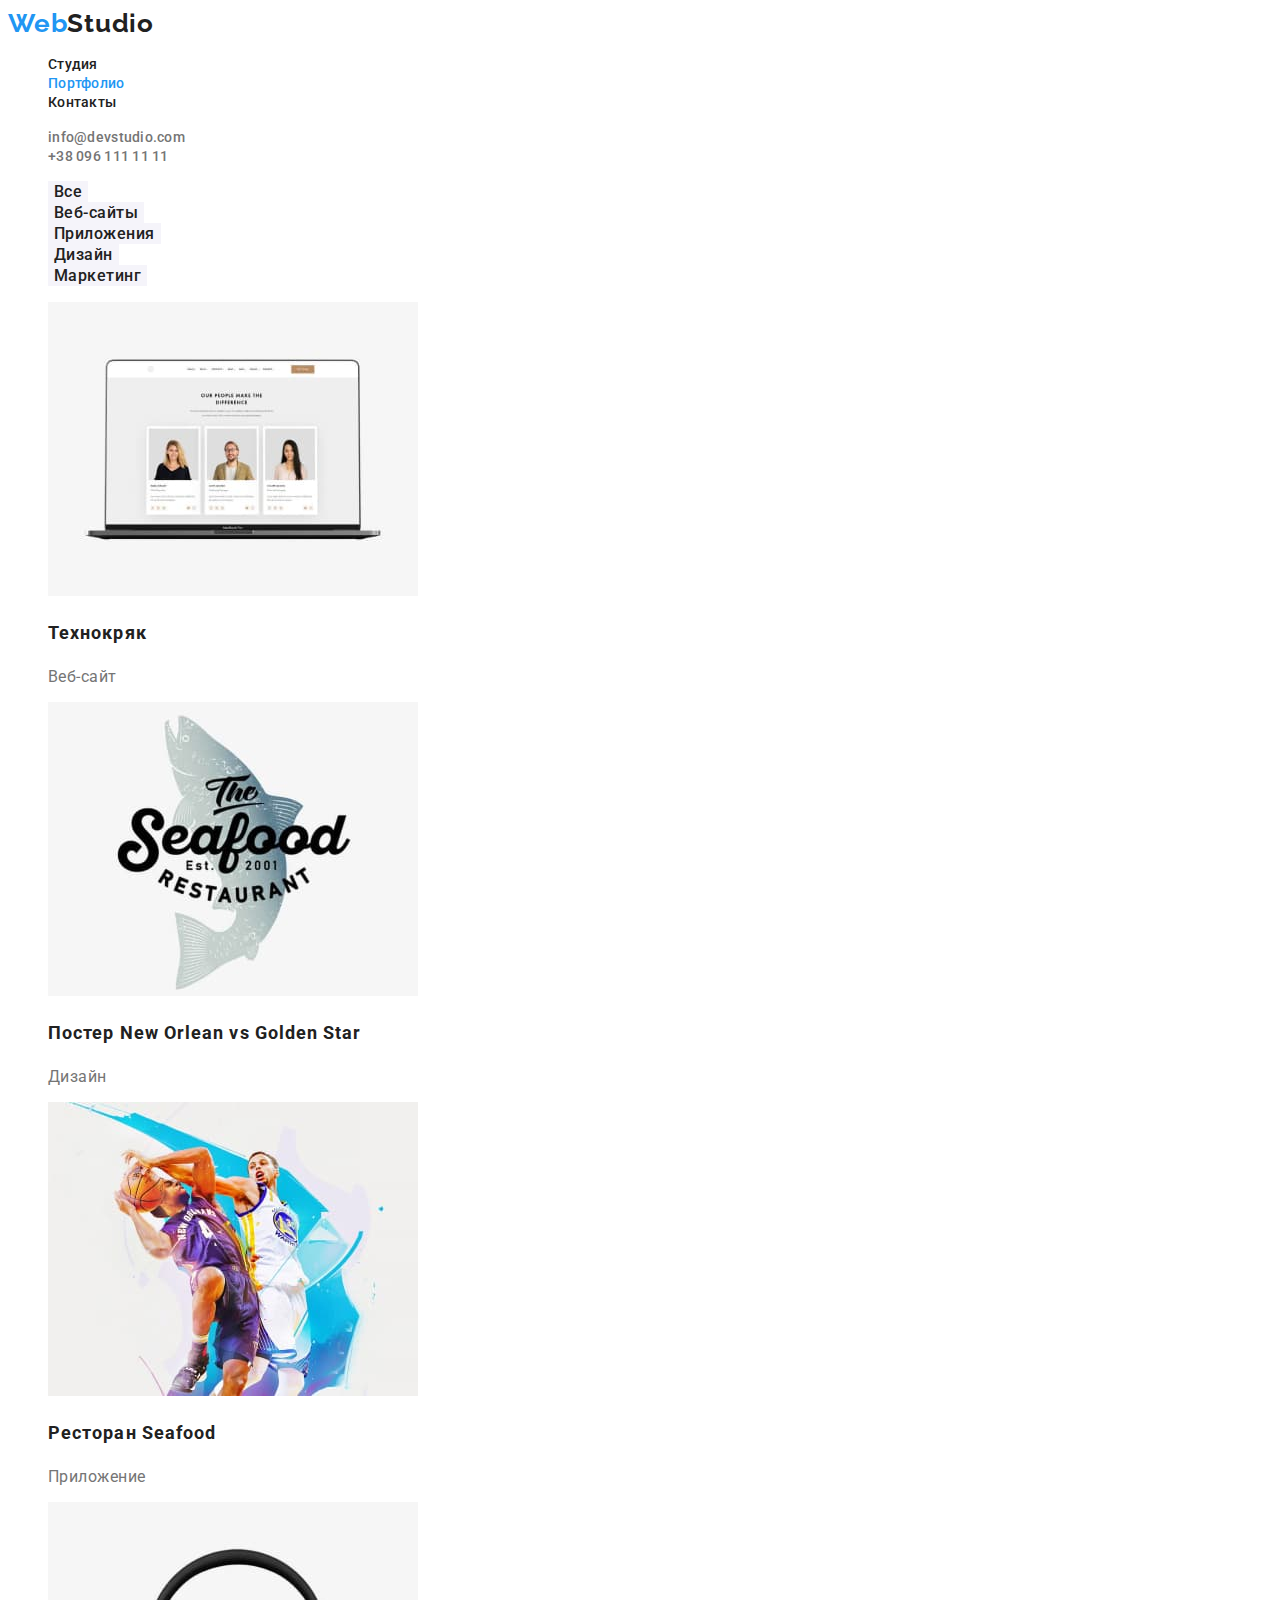
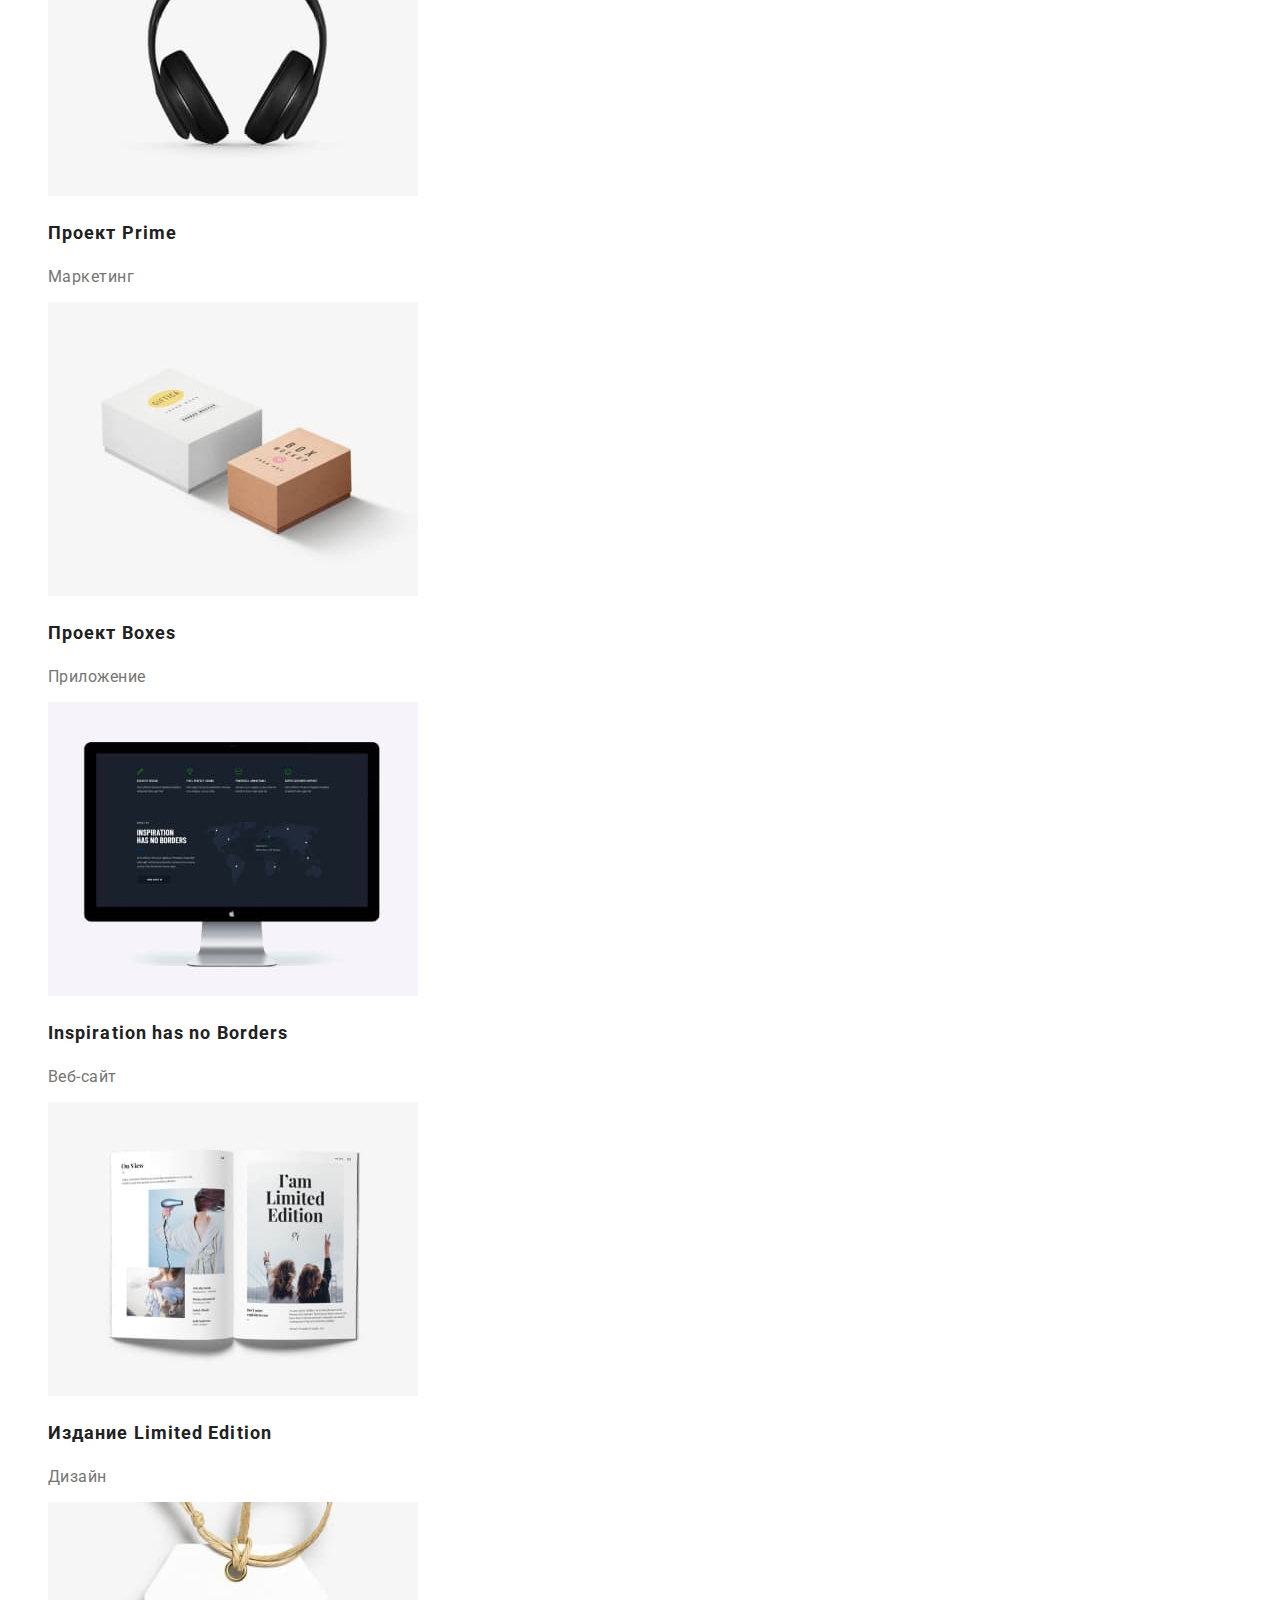
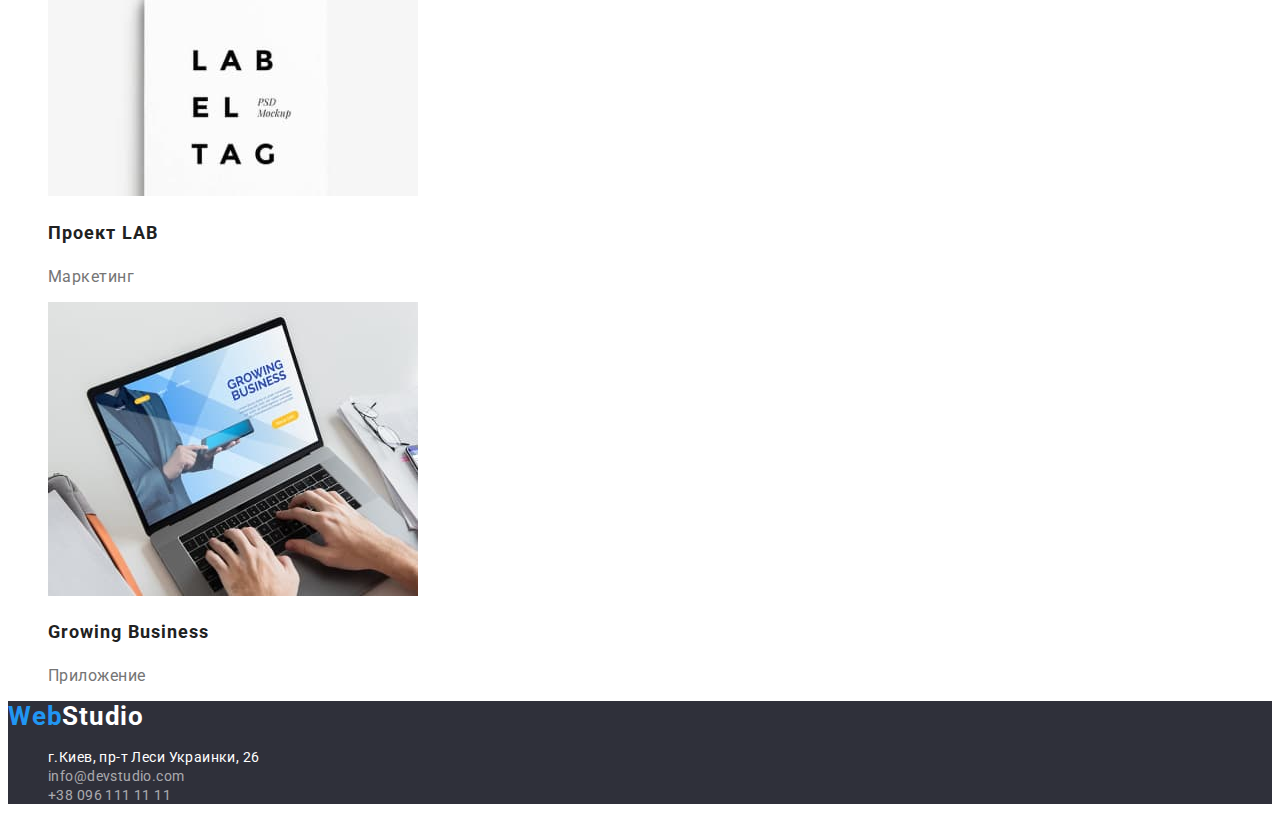
==== commit 5425b909: "Добавляет стили на портфолио" ====
--- a/portfolio.html
+++ b/portfolio.html
@@ -8,7 +8,8 @@
     <title>WebStudio</title>
     <link rel="preconnect" href="https://fonts.googleapis.com">
     <link rel="preconnect" href="https://fonts.gstatic.com" crossorigin>
-    <link href="https://fonts.googleapis.com/css2?family=Roboto:wght@400;500;700;900&display=swap" rel="stylesheet">
+    <link href="https://fonts.googleapis.com/css2?family=Raleway:wght@700&family=Roboto:wght@400;500;700;900&display=swap"
+        rel="stylesheet">
     <link rel="stylesheet" href="./css/styles.css">
 </head>
 
@@ -53,7 +54,7 @@
       </section>
     <!-- Project -->
         <section class="project"> 
-            <h1 class="project-title">Portfolio</h1>
+            <h1 class="visually-hidden">Portfolio</h1>
             <ul class="project-items list">
                 <li><img src="./img/project1.jpg" alt="Монитор">
                 <h2 class="title-item">Технокряк </h2>
--- a/css/styles.css
+++ b/css/styles.css
@@ -4,7 +4,7 @@
     --color-accent:#2196F3;
 }
   body {
-  font-family: "Roboto", sans-serif;
+   font-family: 'Roboto', sans-serif;
   background-color: #ffffff;
   color: #212121;
 }
@@ -26,6 +26,8 @@
 
 /*------------Header-------  */
 .logo {
+  font-family: 'Raleway', sans-serif;
+  font-style: normal;
   color: var(--primary-text-color);
   font-weight: 700;
   font-size: 26px;
@@ -33,8 +35,9 @@
   letter-spacing: 0.03em;
   text-decoration: none;
 }
+
 .header-logo{
-  color: var(--color-accent);
+    color: var(--color-accent);
 }
 .site-nav .link {
   color: var(--primary-text-color);
@@ -85,22 +88,41 @@
   
 }
 .hero-btn{
-cursor: pointer;
-background-color: var(--color-accent);
-color: #ffffff;
+  
+  cursor: pointer;
+  background-color: var(--color-accent);
+  color: #ffffff;
+}
+.btn{
+font-family: inherit;
+border:none;
 }
 .button {
   cursor: pointer;
   color: #212121;
   background-color: #F5F4FA;
+  font-family: inherit;
+  
 }
 
 /* ------------Features -------- */
 
 .features {
-  background-color:#E5E5E5 ;
-}
-
+background-color:#E5E5E5;
+}
+ 
+.visually-hidden {  
+  position: absolute;  
+  white-space: nowrap;  
+  width: 1px;  
+  height: 1px;  
+  overflow: hidden; 
+  border: 0;  
+  padding: 0;  
+  clip: rect(0 0 0 0); 
+  clip-path: inset(50%);  
+  margin: -1px;
+} 
 .features-list {}
 
 .features-title {
@@ -193,6 +215,10 @@
   font-style: normal ;
   text-decoration: none;
 }
+.address:hover,
+.address:focus{
+  color: var(--color-accent)
+}
 .link-map{
 font-weight: 400;
 font-size: 14px;
@@ -234,7 +260,8 @@
   line-height: 1,62;
   text-align: center;
   letter-spacing: 0.03em;
-
+  font-family: inherit;
+  border:none;
 }
 .filters-btn:hover, 
 .filters-btn:focus {
@@ -245,10 +272,22 @@
 /* ------ project------- */
 .project {}
 
-.project-title {}
-
-.project-items {}
-
-.title-item {}
-
-.project-text {}+.project-items {
+  background: #FFFFFF;
+}
+
+.title-item {
+  font-weight: 700;
+  font-size: 18px;
+  line-height: 2;
+  letter-spacing: 0.06em;
+  color: var(--primary-text-color);
+}
+
+.project-text {
+  font-weight: 400;
+  font-size: 16px;
+  line-height: 1,88;
+  letter-spacing: 0.03em;
+  color: var(--text-color);
+}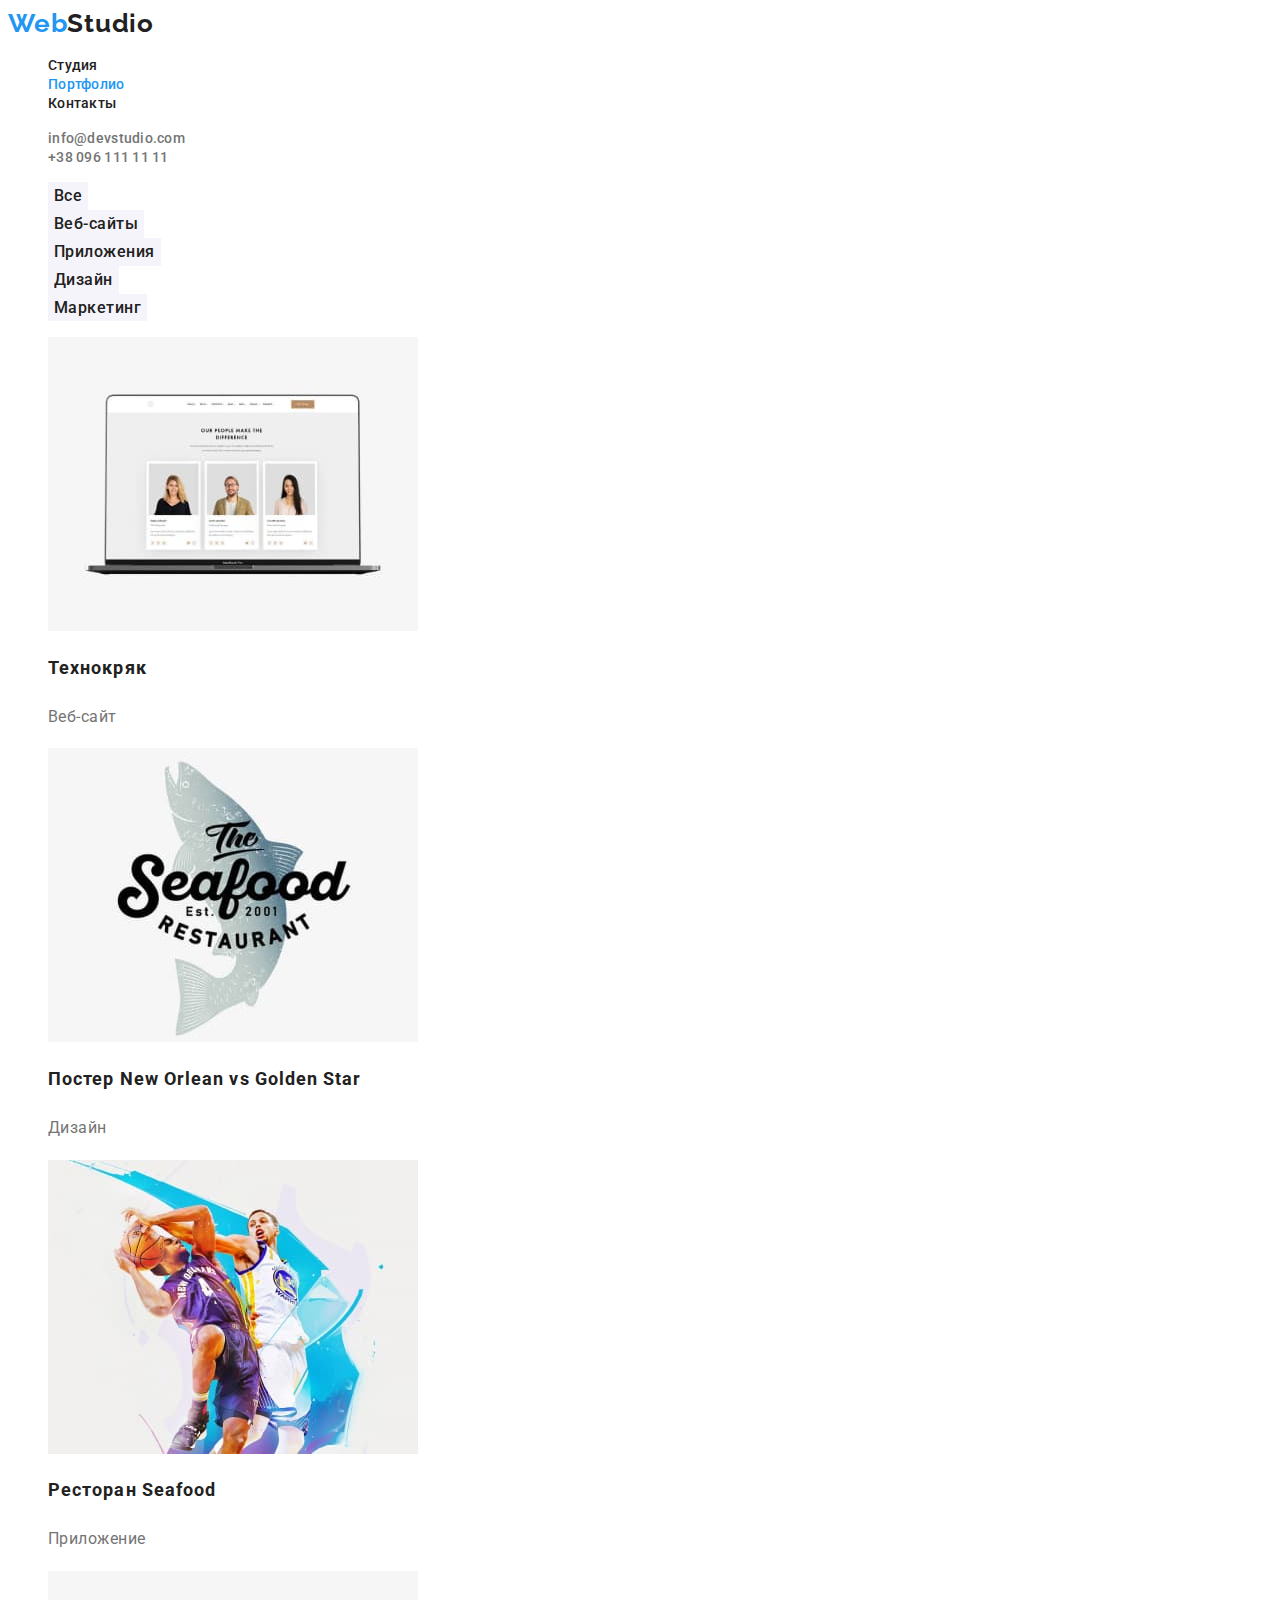
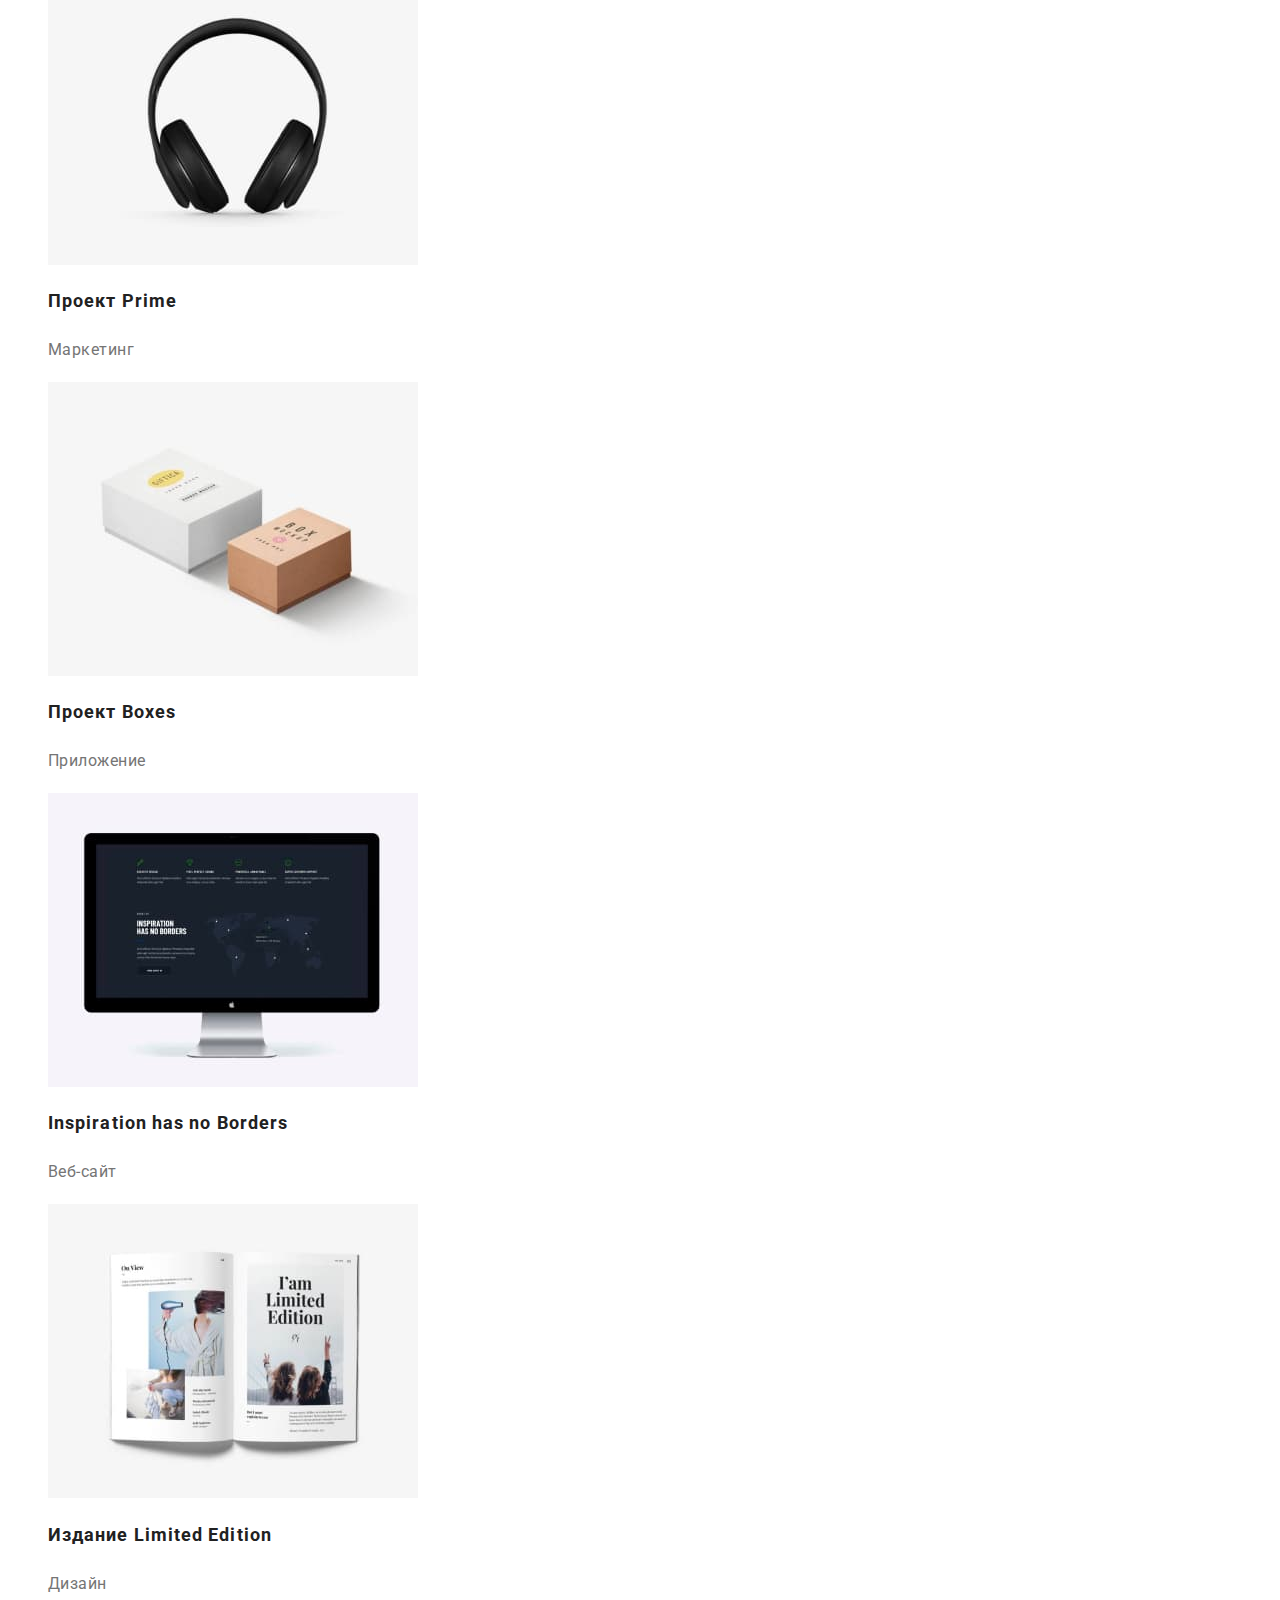
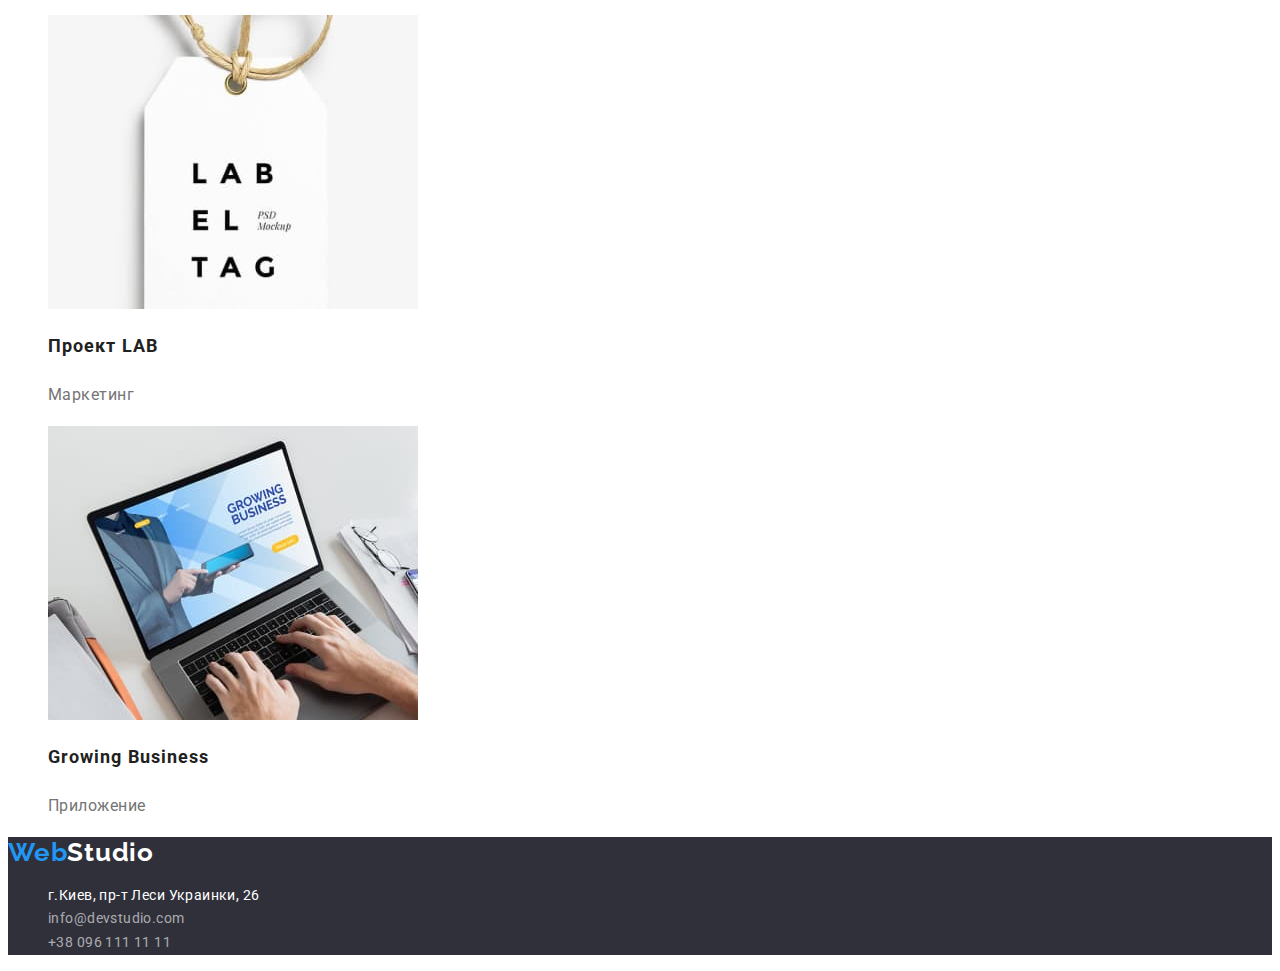
==== commit 30041e3f: "исправляет ошибки после проверки" ====
--- a/portfolio.html
+++ b/portfolio.html
@@ -32,60 +32,58 @@
     </header>
 
     <main>
-      <section class="filters">
-        <!-- <h2> Фильтры </h2> -->
+    <section class="project">
+        <h1 class="visually-hidden">Portfolio</h1>
         <ul class="filters-list list">
             <li>
-                <button type="button"class="filters-btn">Все</button>
+                <button type="button" class="filters-btn">Все</button>
             </li>
             <li>
-                <button type="button"class="filters-btn">Веб-сайты</button>
+                <button type="button" class="filters-btn">Веб-сайты</button>
             </li>
             <li>
-                <button type="button"class="filters-btn">Приложения</button>
+                <button type="button" class="filters-btn">Приложения</button>
             </li>
             <li>
                 <button type="button" class="filters-btn">Дизайн</button>
             </li>
             <li>
-                <button type="button"class="filters-btn">Маркетинг</button>
+                <button type="button" class="filters-btn">Маркетинг</button>
             </li>
         </ul>
-      </section>
+      
     <!-- Project -->
-        <section class="project"> 
-            <h1 class="visually-hidden">Portfolio</h1>
-            <ul class="project-items list">
-                <li><img src="./img/project1.jpg" alt="Монитор">
-                <h2 class="title-item">Технокряк </h2>
-                <p class="project-text">Веб-сайт</p>
-                </li>
-                <li><img src="./img/project2.jpg" alt="Баскетбол">
-                <h2 class="title-item">Постер New Orlean vs Golden Star </h2>
-                <p class="project-text">Дизайн</p></li>
-                <li><img src="./img/project3.jpg" alt="Ресторан Seafood">
-                <h2 class="title-item">Ресторан Seafood </h2>
-                <p class="project-text">Приложение </p></li>
-                <li><img src="./img/project4.jpg" alt="Игровые наушники">
-                <h2 class="title-item">Проект Prime </h2>
-                <p class="project-text">Маркетинг</p></li>
-                <li><img src="./img/project5.jpg" alt="Две коробочки">
-                <h2 class="title-item">Проект Boxes</h2>
-                <p class="project-text">Приложение</p></li>
-                <li><img src="./img/project6.jpg" alt="Экран моноблока">
-                <h2 class="title-item">Inspiration has no Borders</h2>
-                <p class="project-text">Веб-сайт</p></li>
-                <li><img src="./img/project7.jpg" alt="Открытая книга">
-                 <h2 class="title-item">Издание Limited Edition</h2>
-                <p class="project-text">Дизайн</p></li>
-                <li><img src="./img/project8.jpg" alt="Этикетка карточка">
-                 <h2 class="title-item">Проект LAB</h2>
-                <p class="project-text">Маркетинг</p></li>
-                <li><img src="./img/project9.jpg" alt="Открытый ноутбук">
-                 <h2 class="title-item">Growing Business</h2>
-                <p class="project-text">Приложение</p></li>
-            </ul>
-        </section>
+        <ul class="project-items list">
+            <li><img src="./img/project1.jpg" alt="Монитор">
+            <h2 class="title-item">Технокряк </h2>
+            <p class="project-text">Веб-сайт</p>
+            </li>
+            <li><img src="./img/project2.jpg" alt="Баскетбол">
+            <h2 class="title-item">Постер New Orlean vs Golden Star </h2>
+            <p class="project-text">Дизайн</p></li>
+            <li><img src="./img/project3.jpg" alt="Ресторан Seafood">
+            <h2 class="title-item">Ресторан Seafood </h2>
+            <p class="project-text">Приложение </p></li>
+            <li><img src="./img/project4.jpg" alt="Игровые наушники">
+            <h2 class="title-item">Проект Prime </h2>
+            <p class="project-text">Маркетинг</p></li>
+            <li><img src="./img/project5.jpg" alt="Две коробочки">
+            <h2 class="title-item">Проект Boxes</h2>
+            <p class="project-text">Приложение</p></li>
+            <li><img src="./img/project6.jpg" alt="Экран моноблока">
+            <h2 class="title-item">Inspiration has no Borders</h2>
+            <p class="project-text">Веб-сайт</p></li>
+            <li><img src="./img/project7.jpg" alt="Открытая книга">
+            <h2 class="title-item">Издание Limited Edition</h2>
+            <p class="project-text">Дизайн</p></li>
+            <li><img src="./img/project8.jpg" alt="Этикетка карточка">
+            <h2 class="title-item">Проект LAB</h2>
+            <p class="project-text">Маркетинг</p></li>
+            <li><img src="./img/project9.jpg" alt="Открытый ноутбук">
+            <h2 class="title-item">Growing Business</h2>
+            <p class="project-text">Приложение</p></li>
+        </ul>
+    </section>
     </main>
 <!-- Footer-->
 <footer>
--- a/css/styles.css
+++ b/css/styles.css
@@ -5,8 +5,8 @@
 }
   body {
    font-family: 'Roboto', sans-serif;
-  background-color: #ffffff;
-  color: #212121;
+    background-color: #ffffff;
+    color: var(--primary-text-color);
 }
 /*  Основной цвет текста черный #212121  */
 /*  Вторичный цвет черного текста #757575 */
@@ -16,12 +16,10 @@
 /*  Первичный светлый цвет фона  #FFFFFF */
 /*  Первичный черный цвет фона #2F303A */
 /*  Вторичный светлый цвет фона #EEEEEE */
-/*  Фон секции особенности и работа #E5E5E5  */
 /*  Фон секции команда и фон кнопок #F5F4FA  */
 
 .list {
   list-style: none;
-
 }
 
 /*------------Header-------  */
@@ -31,19 +29,19 @@
   color: var(--primary-text-color);
   font-weight: 700;
   font-size: 26px;
-  line-height: 1,19;
+  line-height: 1.19;
   letter-spacing: 0.03em;
   text-decoration: none;
 }
 
 .header-logo{
-    color: var(--color-accent);
+  color: var(--color-accent);
 }
 .site-nav .link {
   color: var(--primary-text-color);
   font-weight: 500;
   font-size: 14px;
-  line-height: 1,14;
+  line-height: 1.14;
   letter-spacing: 0.02em;
   text-decoration: none;
 }
@@ -60,7 +58,7 @@
   color: var(--text-color);
   font-weight: 500;
   font-size: 14px;
-  line-height: 1,14;
+  line-height: 1.14;
   letter-spacing: 0.02em;
   text-decoration: none;
 }
@@ -80,7 +78,7 @@
 .hero-title{
   font-weight: 900;
   font-size: 44px;
-  line-height: 1,36;
+  line-height: 1.36;
   text-align: center;
   letter-spacing: 0.06em;
   text-transform: uppercase;
@@ -88,10 +86,16 @@
   
 }
 .hero-btn{
-  
   cursor: pointer;
   background-color: var(--color-accent);
   color: #ffffff;
+  font-weight: 700;
+  font-size: 16px;
+  line-height: 1.88;
+  display: flex;
+  align-items: center;
+  text-align: center;
+  letter-spacing: 0.06em;
 }
 .btn{
 font-family: inherit;
@@ -99,18 +103,17 @@
 }
 .button {
   cursor: pointer;
-  color: #212121;
+  color: var(--primary-text-color);
   background-color: #F5F4FA;
-  font-family: inherit;
-  
+  font-family: inherit; 
 }
 
 /* ------------Features -------- */
 
 .features {
-background-color:#E5E5E5;
-}
- 
+}
+
+
 .visually-hidden {  
   position: absolute;  
   white-space: nowrap;  
@@ -135,9 +138,8 @@
 }
 
 .features-text {
-  font-weight: 400;
-  font-size: 14px;
-  line-height: 1,71;
+  font-size: 14px;
+  line-height: 1.71;
   letter-spacing: 0.03em;
   color: var(--text-color);
 }
@@ -145,13 +147,12 @@
 /* -----   work --------- */
 
 .work {
-  background-color: #E5E5E5;
 }
 
 .work-title {
   font-weight: 700;
   font-size: 36px;
-  line-height: 1,16;
+  line-height: 1.16;
   text-align: center;
   letter-spacing: 0.03em;
   color: var(--primary-text-color)
@@ -160,13 +161,14 @@
 
 /* ------- Team---------- */
 .team {
-  background:#F5F4FA;
-}
+background: #F5F4FA;
+}
+
 
 .team-title {
   font-weight: 700;
   font-size: 36px;
-  line-height: 1,16;
+  line-height: 1.16;
   text-align: center;
   letter-spacing: 0.03em;
   color: var(--primary-text-color);
@@ -181,64 +183,63 @@
 .picture-title {
   font-weight: 500;
   font-size: 16px;
-  line-height: 1,18;
+  line-height: 1.18;
   text-align: center;
   letter-spacing: 0.03em;
   color: var(--primary-text-color)
 }
 
 .picture-text {
-  font-weight: 400;
-  font-size: 16px;
-  line-height: 1,18;
-  text-align: center;
-  letter-spacing: 0.03em;
-  
+  font-size: 16px;
+  line-height: 1.18;
+  text-align: center;
+  letter-spacing: 0.03em;
   color: var(--text-color);
 }
 /* ------ footer------- */
 .footer {
   background-color: #2F303A;
  }
-.footer-logo{font-weight: 700;
-font-size: 26px;
-line-height: 1,19;
+.footer-logo{
+  font-family: 'Raleway',
+  sans-serif;
+  font-style: normal;
+  font-weight: 700;
+  font-size: 26px;
+  line-height: 1.19;
+  letter-spacing: 0.03em;
+  color: #FFFFFF;
+  text-decoration: none;
+}
+.footer-web{
+  color: var(--color-accent);
+}
+
+.footer-link {
+  font-style: normal ;
+  text-decoration: none;
+}
+.address:hover,
+.address:focus{
+  color: var(--color-accent)
+}
+.link-map{
+font-size: 14px;
+line-height: 1.71;
 letter-spacing: 0.03em;
 color: #FFFFFF;
 text-decoration: none;
 }
-.footer-web{
-  color: var(--color-accent);
-}
-
-.footer-link {
-  font-style: normal ;
-  text-decoration: none;
-}
-.address:hover,
-.address:focus{
-  color: var(--color-accent)
-}
-.link-map{
-font-weight: 400;
+.link-email{
 font-size: 14px;
-line-height: 1,71;
-letter-spacing: 0.03em;
-color: #FFFFFF;
-text-decoration: none;
-}
-.link-email{
-font-weight: 400;
-font-size: 14px;
-line-height: 1,71;
+line-height: 1.71;
 letter-spacing: 0.03em;
 color: rgba(255, 255, 255, 0.6);
 text-decoration: none;
 }
 .link-tel{
-font-weight: 400;
 font-size: 14px;
-line-height: 1,71;
+line-height: 1.71;
 letter-spacing: 0.03em;
 color: rgba(255, 255, 255, 0.6);
 text-decoration: none;
@@ -253,11 +254,11 @@
 
 .filters-btn {
   cursor: pointer;
-  color: #212121;
+  color: var(--primary-text-color);
   background-color: #F5F4FA;
   font-weight: 500;
   font-size: 16px;
-  line-height: 1,62;
+  line-height: 1.62;
   text-align: center;
   letter-spacing: 0.03em;
   font-family: inherit;
@@ -266,10 +267,10 @@
 .filters-btn:hover, 
 .filters-btn:focus {
   color: #FFFFFF;
-  background-color: #2196F3;
-}
-
-/* ------ project------- */
+  background-color: var(--primary-text-color);
+}
+
+/* ----- project ------- */
 .project {}
 
 .project-items {
@@ -285,9 +286,8 @@
 }
 
 .project-text {
-  font-weight: 400;
-  font-size: 16px;
-  line-height: 1,88;
+  font-size: 16px;
+  line-height: 1.88;
   letter-spacing: 0.03em;
   color: var(--text-color);
 }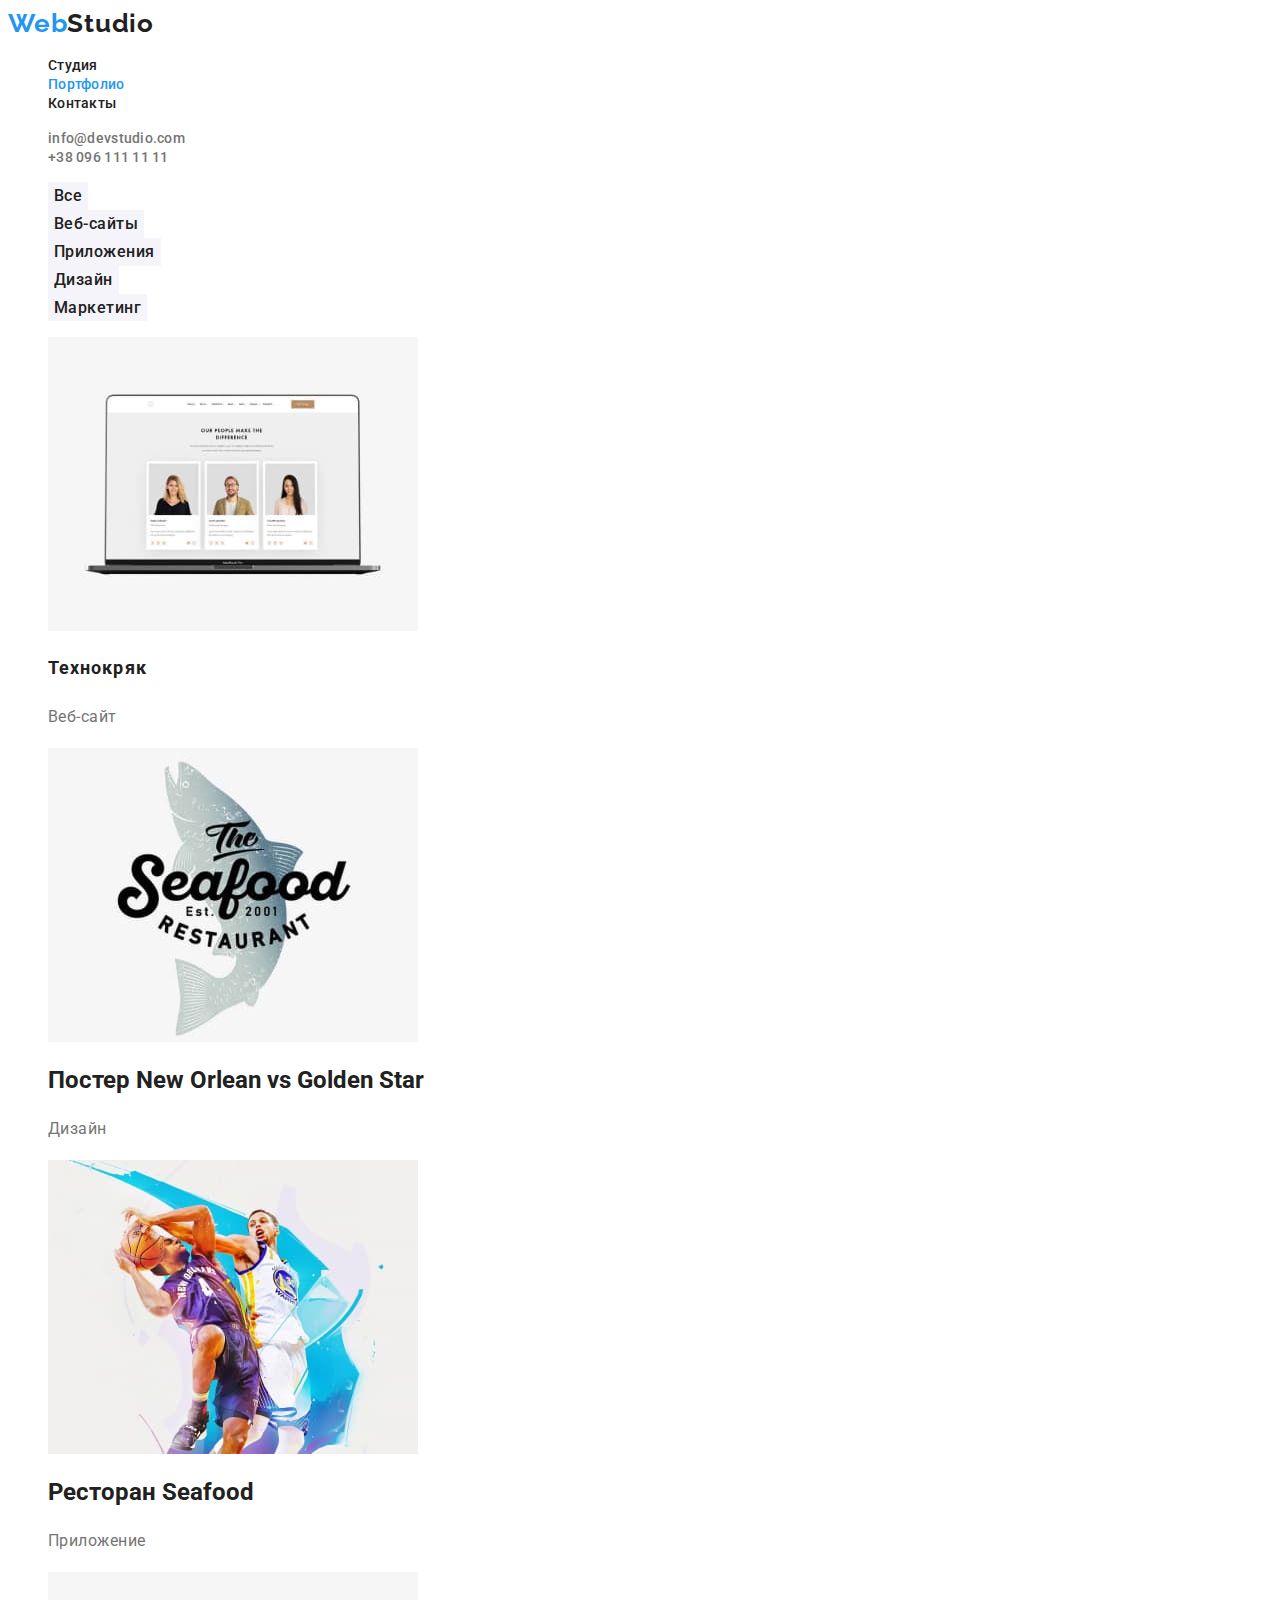
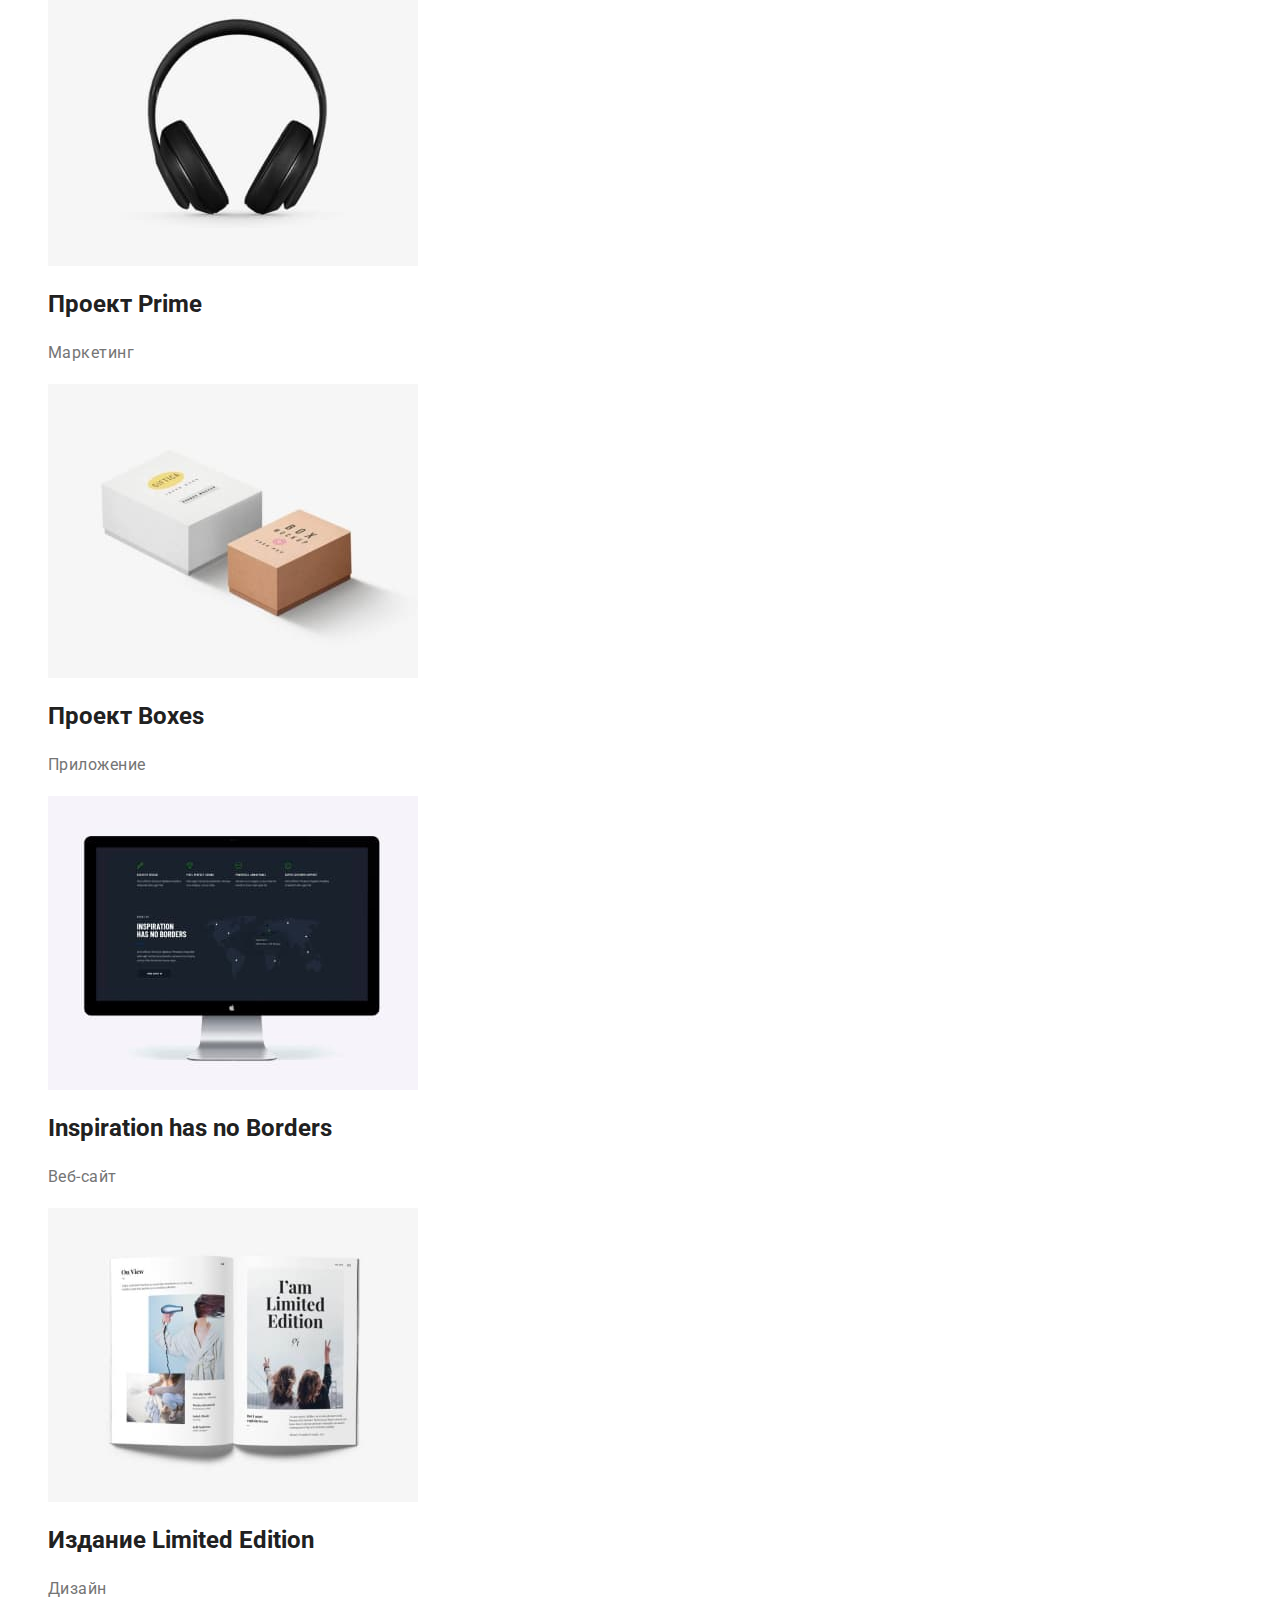
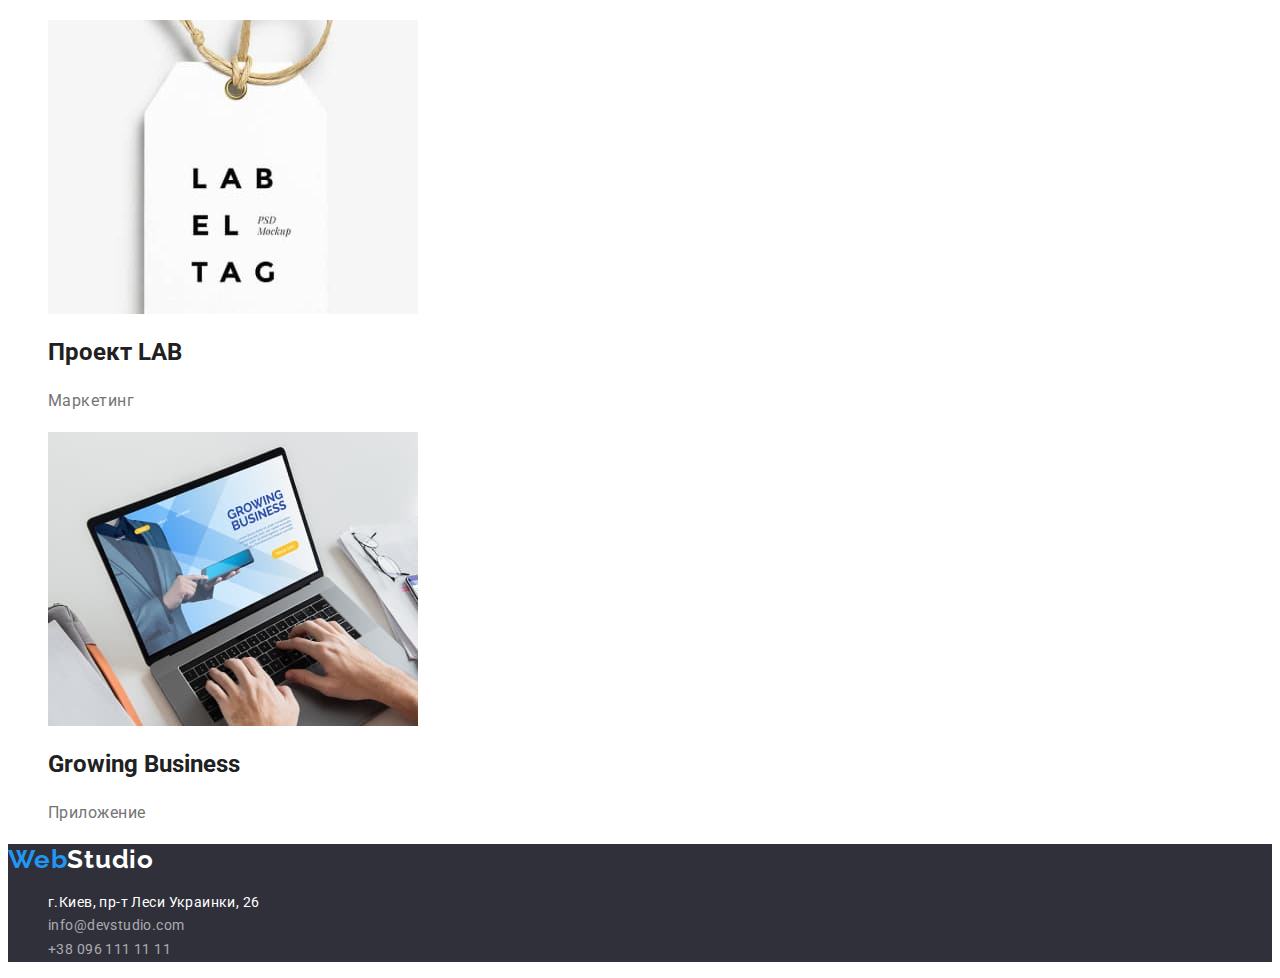
==== commit 71acde8f: "Исправляет ошибки после проверки" ====
--- a/portfolio.html
+++ b/portfolio.html
@@ -53,9 +53,9 @@
         </ul>
       
     <!-- Project -->
-        <ul class="project-items list">
+        <ul class="project-list list">
             <li><img src="./img/project1.jpg" alt="Монитор">
-            <h2 class="title-item">Технокряк </h2>
+            <h2 class="project-title">Технокряк </h2>
             <p class="project-text">Веб-сайт</p>
             </li>
             <li><img src="./img/project2.jpg" alt="Баскетбол">
--- a/css/styles.css
+++ b/css/styles.css
@@ -2,9 +2,10 @@
     --primary-text-color: #212121;
     --text-color: #757575;
     --color-accent:#2196F3;
+    --color-text-white: #FFFFFF
 }
   body {
-   font-family: 'Roboto', sans-serif;
+    font-family: 'Roboto', sans-serif;
     background-color: #ffffff;
     color: var(--primary-text-color);
 }
@@ -82,13 +83,13 @@
   text-align: center;
   letter-spacing: 0.06em;
   text-transform: uppercase;
-  color: #FFFFFF;
+  color: var(--color-text-white);
   
 }
 .hero-btn{
   cursor: pointer;
   background-color: var(--color-accent);
-  color: #ffffff;
+  color: var(--color-text-white);
   font-weight: 700;
   font-size: 16px;
   line-height: 1.88;
@@ -98,15 +99,15 @@
   letter-spacing: 0.06em;
 }
 .btn{
-font-family: inherit;
-border:none;
-}
-.button {
+  font-family: inherit;
+  border:none;
+}
+/* .button { 
   cursor: pointer;
   color: var(--primary-text-color);
   background-color: #F5F4FA;
   font-family: inherit; 
-}
+} */
 
 /* ------------Features -------- */
 
@@ -208,7 +209,7 @@
   font-size: 26px;
   line-height: 1.19;
   letter-spacing: 0.03em;
-  color: #FFFFFF;
+  color: var(--color-text-white);
   text-decoration: none;
 }
 .footer-web{
@@ -227,7 +228,7 @@
 font-size: 14px;
 line-height: 1.71;
 letter-spacing: 0.03em;
-color: #FFFFFF;
+color: var(--color-text-white);
 text-decoration: none;
 }
 .link-email{
@@ -266,18 +267,18 @@
 }
 .filters-btn:hover, 
 .filters-btn:focus {
-  color: #FFFFFF;
+  color: var(--color-text-white);
   background-color: var(--primary-text-color);
 }
 
 /* ----- project ------- */
 .project {}
 
-.project-items {
+.project-list {
   background: #FFFFFF;
 }
 
-.title-item {
+.project-title {
   font-weight: 700;
   font-size: 18px;
   line-height: 2;
